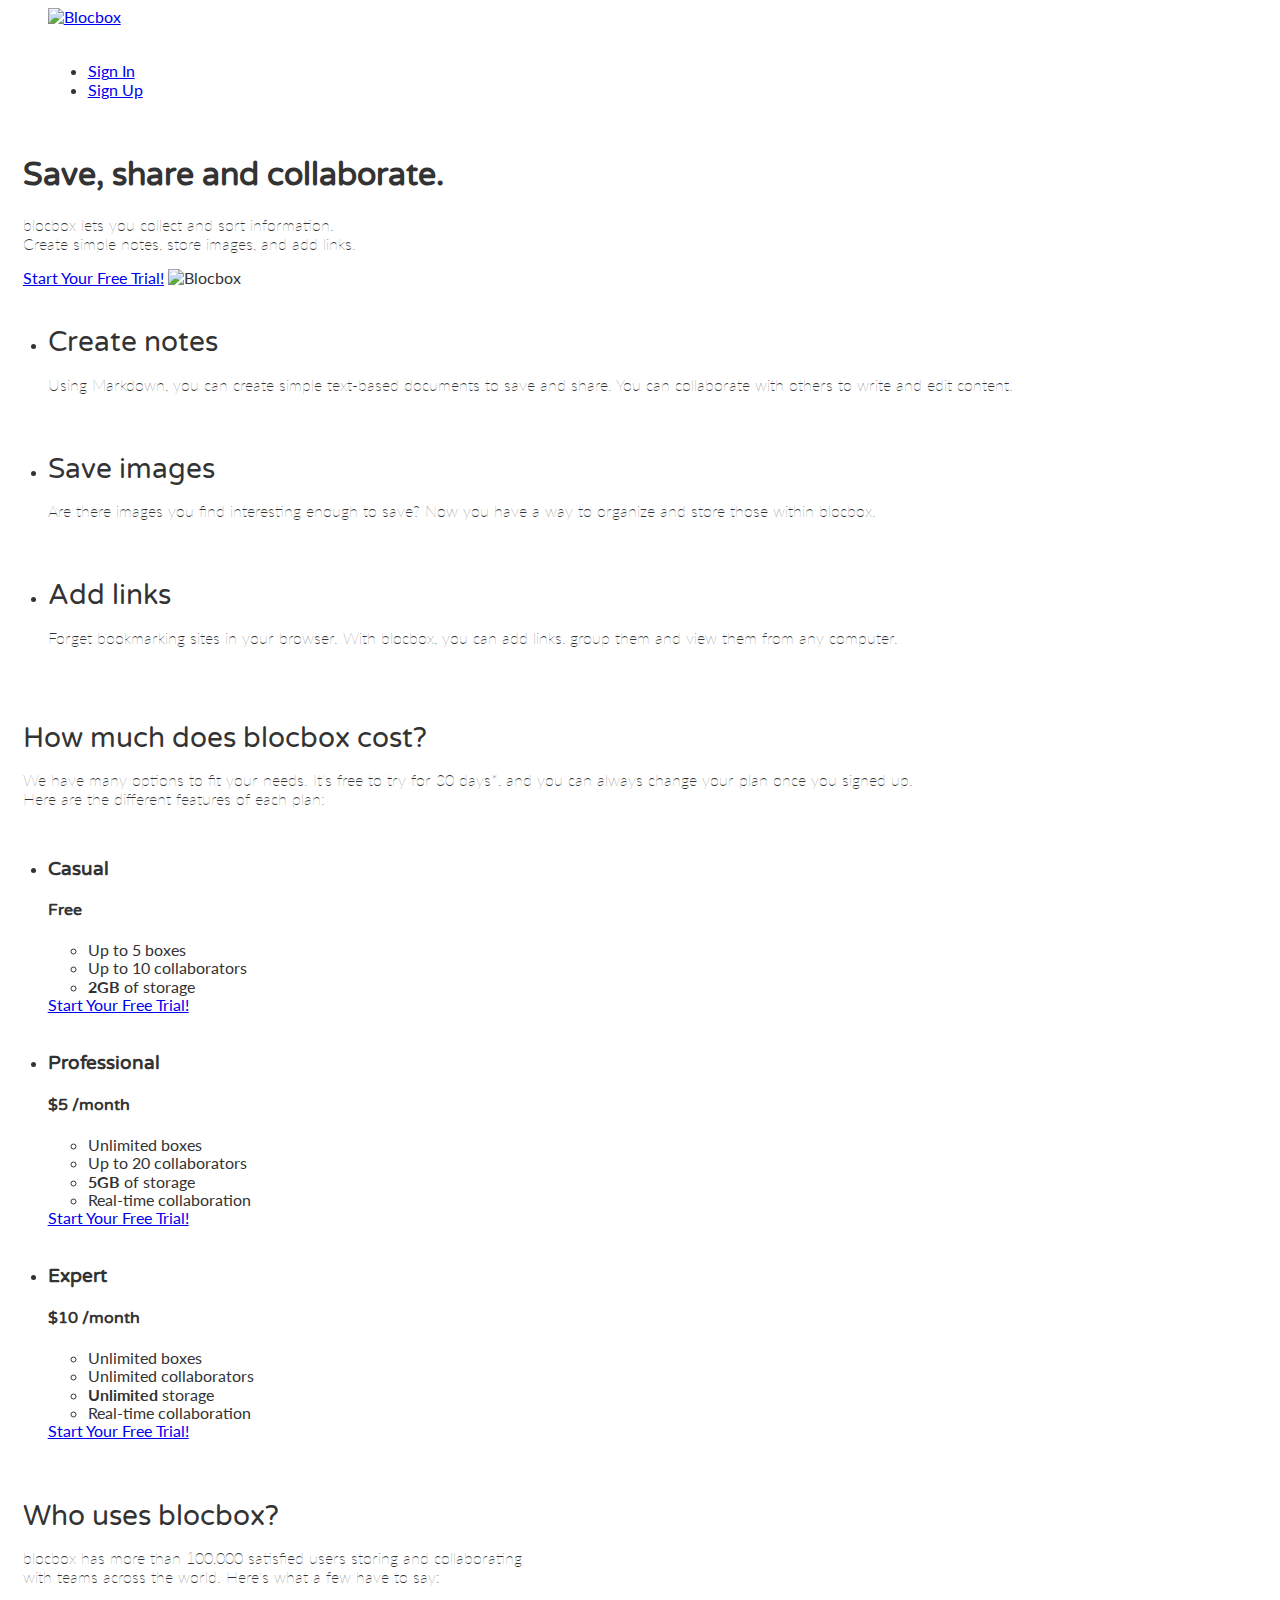
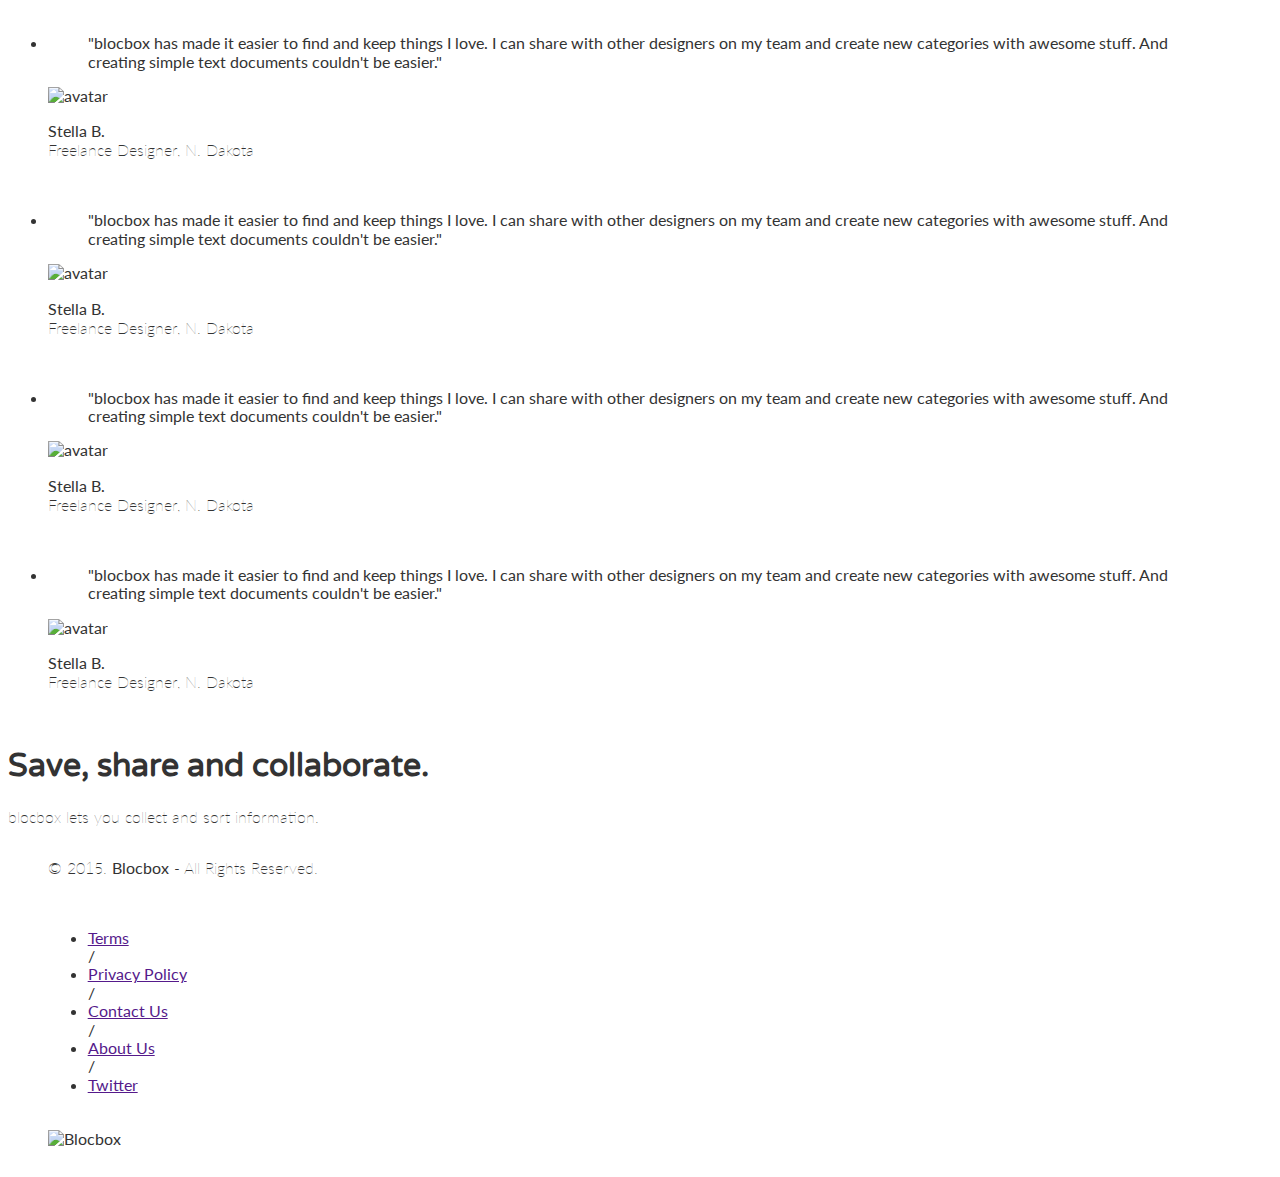
==== index.html @ a5c56849 "animated header" ====
<!DOCTYPE html>
 <html lang="en-us">
 <head>
   <meta http-equiv="X-UA-Compatible" content="IE=Edge">
   <meta name="viewport" content="width=device-width, initial-scale=1">
   <meta charset="UTF-8">
   <title>Save, share and collaborate | Blocbox</title>

  <!-- Google Fonts -->
  <link href='http://fonts.googleapis.com/css?family=Lato:300,400,700,300italic,400italic,700italic|Varela+Round' rel='stylesheet' type='text/css'>

 <!-- CSS -->
 <link rel="stylesheet" href="css/normalize.css">
 <link rel="stylesheet" href="css/style.css">
 <link rel="stylesheet" href="css/font-awesome.css">
 <link rel="stylesheet" href="css/animate.css">
 
 </head>
 <body>

  <!-- Hero -->
 <header>
   <nav class="container">
     <div class="one-half">
       <a href="index.html" class="site-logo"><img src="Logo_Blocbox.png" alt="Blocbox" /></a>
     </div>
     <div class="one-half">
       <ul>
         <li><a href="signin.html">Sign In</a></li>
         <li class="btn-outline"><a href="signup.html">Sign Up</a></li>
       </ul>
     </div>
   </nav>
   <div class="container hero">
     <h1 class= "animated" "fadeIn">Save, share and collaborate.</h1>
     <p>blocbox lets you collect and sort information.<br/>Create simple notes, store images, and add links.</p>
     <a href="signup.html" class="btn">Start Your Free Trial!</a>
     <img src="Dashboard_Blocbox.png" alt="Blocbox" />
   </div>
 </header>

 <main role="main">
   <!-- Benefits -->
   <section class="benefits">
     <ul class="container">
       <li class="one-third">
         <h2>Create notes</h2>
         <p>Using Markdown, you can create simple text-based documents to save and share. You can collaborate with others to write and edit content.</p>
       </li>
       <li class="one-third">
         <h2>Save images</h2>
         <p>Are there images you find interesting enough to save? Now you have a way to organize and store those within blocbox.</p>
       </li>
       <li class="one-third">
         <h2>Add links</h2>
         <p>Forget bookmarking sites in your browser. With blocbox, you can add links, group them and view them from any computer.</p>
       </li>
     </ul>
   </section>

 <!-- Pricing -->
 <section class="pricing">
   <div class="container">
     <h2>How much does blocbox cost?</h2>
     <p>We have many options to fit your needs. It's free to try for 30 days*, and you can always change your plan once you signed up. <br/>Here are the different features of each plan:</p>
   </div>
   <ul class="container">
     <li class="one-third">
       <div class="box">
         <h3>Casual</h3>
         <h4>Free</h4>
         <ul>
           <li>Up to 5 boxes</li>
           <li>Up to 10 collaborators</li>
           <li><strong>2GB</strong> of storage</li>
         </ul>
         <a href="signup.html" class="btn">Start Your Free Trial!</a>
       </div>
     </li>
         <li class="one-third">
      <div class="box middle">
        <h3>Professional</h3>
        <h4><span>$</span>5 <span class="month">/month</span></h4>
        <ul>
          <li>Unlimited boxes</li>
          <li>Up to 20 collaborators</li>
          <li><strong>5GB</strong> of storage</li>
          <li>Real-time collaboration</li>
        </ul>
        <a href="signup.html" class="btn">Start Your Free Trial!</a>
      </div>
    </li>
    <li class="one-third">
      <div class="box">
        <h3>Expert</h3>
        <h4><span>$</span>10 <span class="month">/month</span></h4>
        <ul>
          <li>Unlimited boxes</li>
          <li>Unlimited collaborators</li>
          <li><strong>Unlimited</strong> storage</li>
          <li>Real-time collaboration</li>
        </ul>
        <a href="signup.html" class="btn">Start Your Free Trial!</a>
      </div>
    </li>
   </ul>

 </section>

 <!-- Testimonials -->
 <section class="testimonials">
   <div class="container">
     <h2>Who uses blocbox?</h2>
     <p>blocbox has more than 100,000 satisfied users storing and collaborating<br/> with teams across the world. Here's what a few have to say:</p>
   </div>
   <ul class="container">
     <li class="one-fourth">
       <blockquote>"blocbox has made it easier to find and keep things I love. I can share with other designers on my team and create new categories with awesome stuff. And creating simple text documents couldn't be easier."
       </blockquote>
       <img src="https://s3.amazonaws.com/uifaces/faces/twitter/jsa/128.jpg" alt="avatar">
       <p class="name"><strong>Stella B.</strong><br/>Freelance Designer, N. Dakota</p>
     </li> 
       <li class="one-fourth">
    <blockquote>"blocbox has made it easier to find and keep things I love. I can share with other designers on my team and create new categories with awesome stuff. And creating simple text documents couldn't be easier."
    </blockquote>
    <img src="https://s3.amazonaws.com/uifaces/faces/twitter/jsa/128.jpg" alt="avatar">
    <p class="name"><strong>Stella B.</strong><br/>Freelance Designer, N. Dakota</p>
  </li>
  <li class="one-fourth">
    <blockquote>"blocbox has made it easier to find and keep things I love. I can share with other designers on my team and create new categories with awesome stuff. And creating simple text documents couldn't be easier."
    </blockquote>
    <img src="https://s3.amazonaws.com/uifaces/faces/twitter/jsa/128.jpg" alt="avatar">
    <p class="name"><strong>Stella B.</strong><br/>Freelance Designer, N. Dakota</p>
  </li>
  <li class="one-fourth">
    <blockquote>"blocbox has made it easier to find and keep things I love. I can share with other designers on my team and create new categories with awesome stuff. And creating simple text documents couldn't be easier."
    </blockquote>
    <img src="https://s3.amazonaws.com/uifaces/faces/twitter/jsa/128.jpg" alt="avatar">
    <p class="name"><strong>Stella B.</strong><br/>Freelance Designer, N. Dakota</p>
  </li>  
  </ul>
 </section>
 </main>

 <!-- Addition -->
 <section>
 <h1>Save, share and collaborate.</h1>
     <p>blocbox lets you collect and sort information.<br/>
 </section>

 <!-- Footer -->
 <footer>
   <div class="container footer-nav-block">
       <div class="left-footer-block one-third">
         <p class="copyright-block">&copy; 2015. <strong>Blocbox</strong> - All Rights Reserved.</p>
       </div>
       <nav class="link-block middle-footer-block one-third">
         <ul>
           <li><a href="">Terms</a></li> /
           <li><a href="">Privacy Policy</a></li> /
           <li><a href="">Contact Us</a></li> /
           <li><a href="">About Us</a></li> /
           <li><a href="">Twitter</a></li>
         </ul>
       </nav>
       <div class="right-footer-block one-third">
         <img class="logo" src="images/site-logo.png" alt="Blocbox" />
       </div>
   </div>
 </footer>
 
 </body>
 </html>
---- css/style.css ----
html, body{
   overflow-x: hidden;
 }
 body {
   font-family: "Lato", Helvetica, Arial, sans-serif;
   color:#333333;
 }
 h1, h2, h3, h4, h5, h6 {
   font-family: "Varela Round", Helvetica, Arial, sans-serif;
 }
 h2 {
   font-size:28px;
   font-weight: normal;
   margin-bottom: 5px;
 }
 p {
   font-size:16px;
   line-height: 19px;
   font-weight: 100;
 }
  /* GRID */
 .container {
   margin-right: auto;
   margin-left: auto;
   padding-left: 15px;
   padding-right: 15px;
   position: relative;
 }
 .container:before,
 .container:after {
   content: " ";
   display: table;
 }
 .container:after {
   clear: both;
 }
 .one-half, .one-third, .one-fourth {
   width:96%;
   float:left;
   position:relative;
   min-height: 1px;
   margin:0 2% 20px;
 }
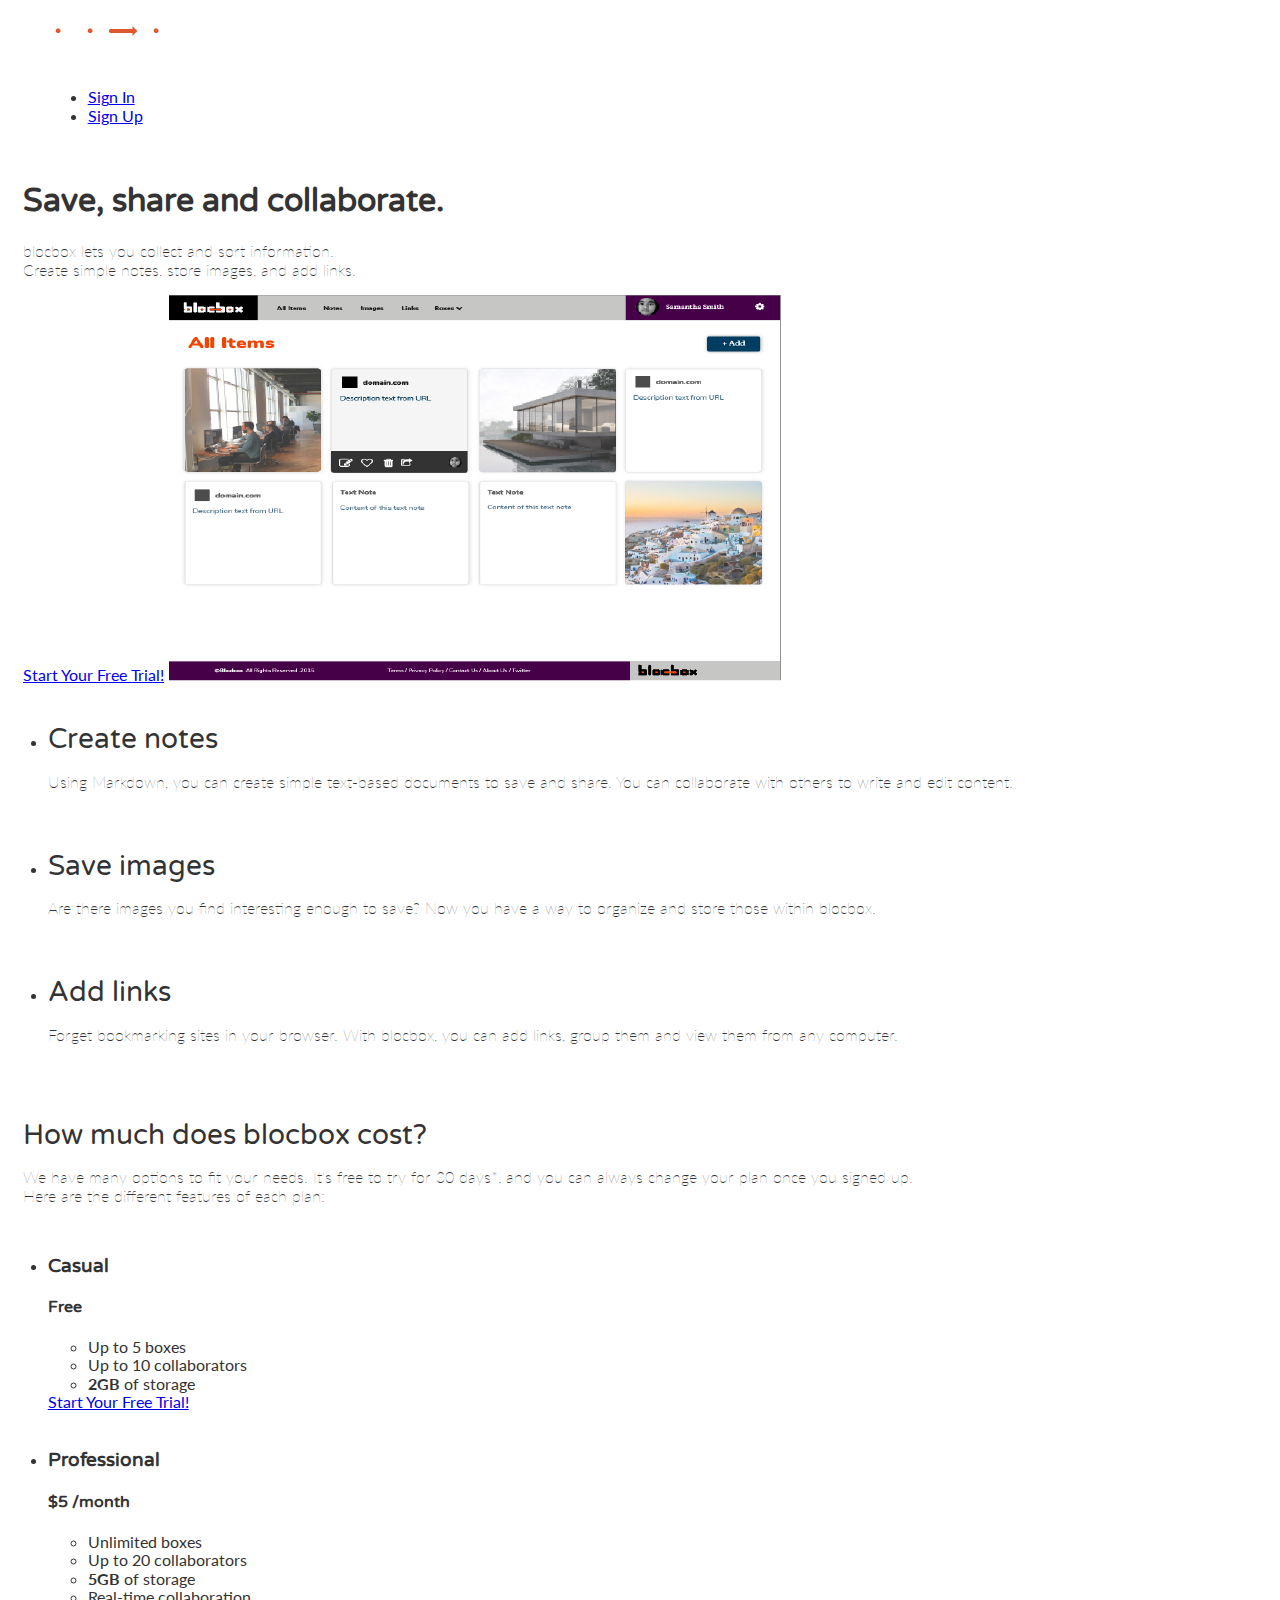
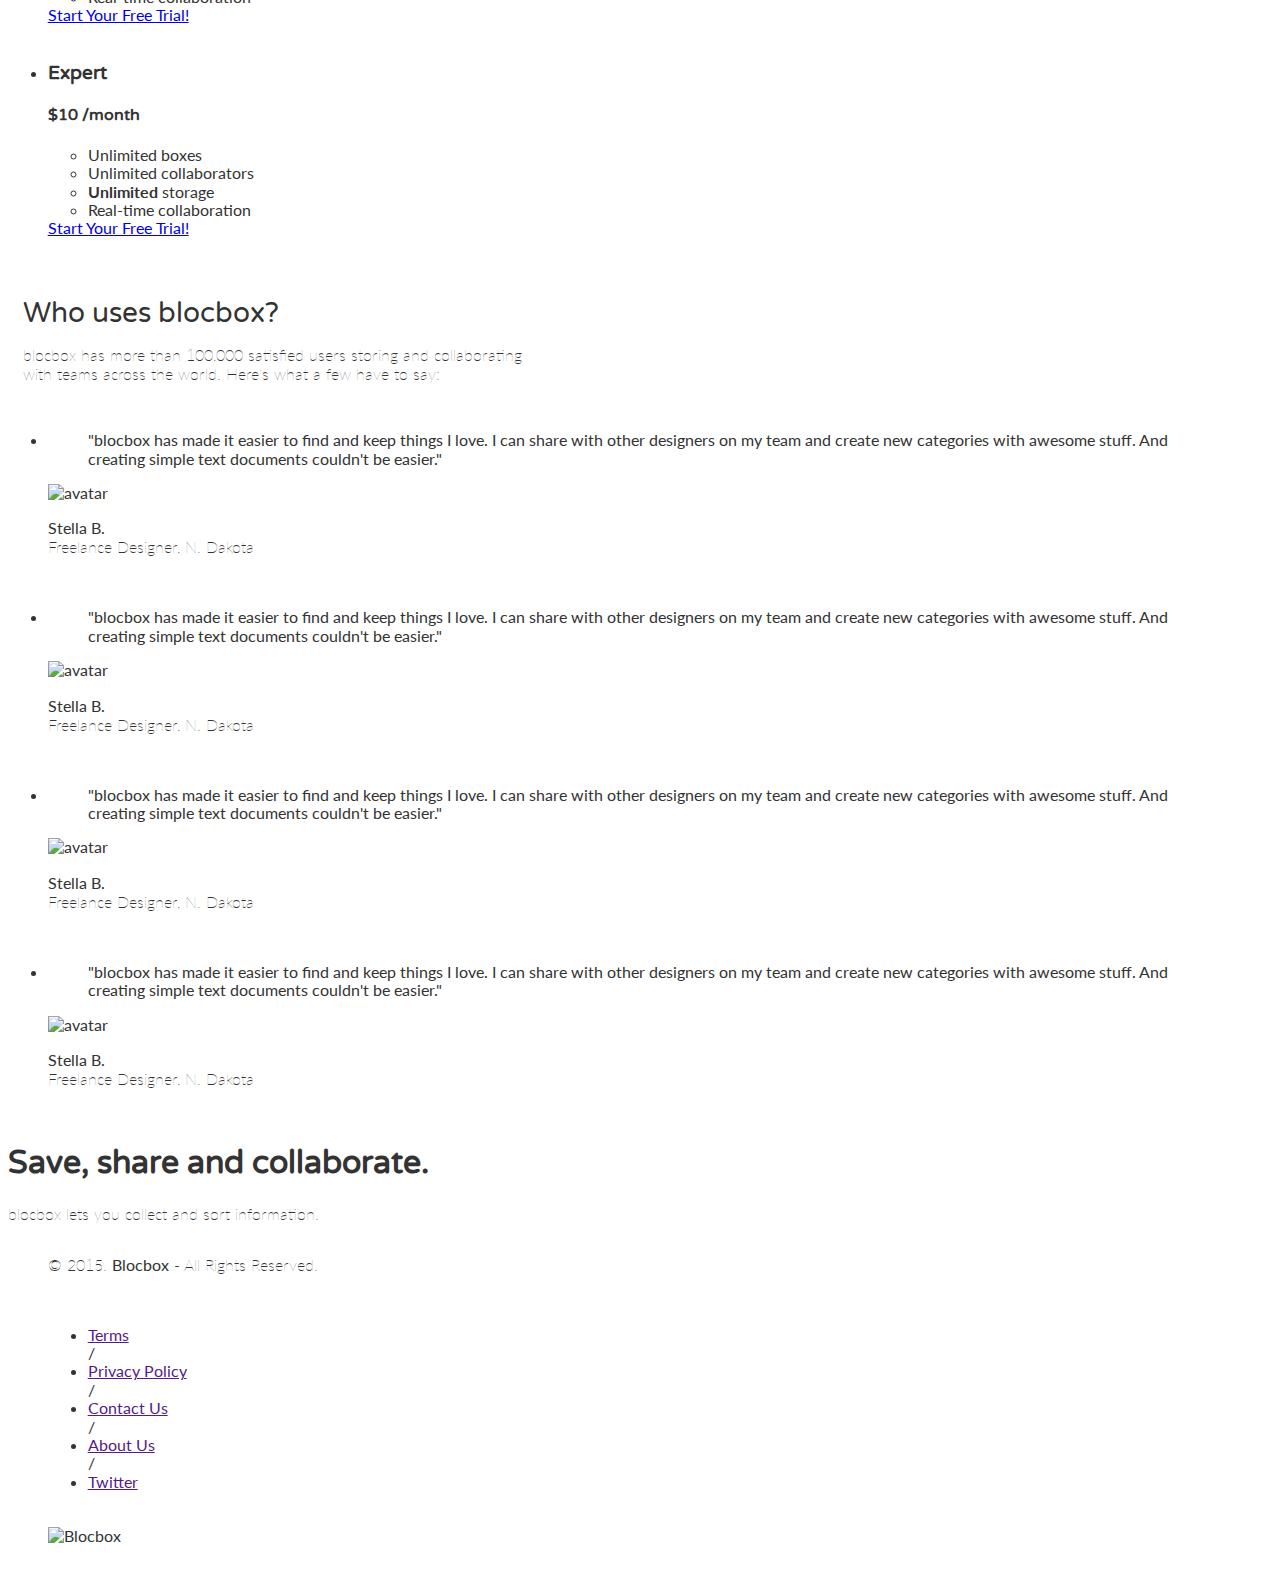
==== commit 639b2b9c: "Corrected Image Directory" ====
--- a/index.html
+++ b/index.html
@@ -22,7 +22,7 @@
  <header>
    <nav class="container">
      <div class="one-half">
-       <a href="index.html" class="site-logo"><img src="Logo_Blocbox.png" alt="Blocbox" /></a>
+       <a href="index.html" class="site-logo"><img src="images/Logo_Blocbox.png" alt="Blocbox" /></a>
      </div>
      <div class="one-half">
        <ul>
@@ -32,10 +32,10 @@
      </div>
    </nav>
    <div class="container hero">
-     <h1 class= "animated" "fadeIn">Save, share and collaborate.</h1>
+     <h1 class="animate fadeIn"> Save, share and collaborate. </h1>
      <p>blocbox lets you collect and sort information.<br/>Create simple notes, store images, and add links.</p>
      <a href="signup.html" class="btn">Start Your Free Trial!</a>
-     <img src="Dashboard_Blocbox.png" alt="Blocbox" />
+     <img src="images/Dashboard_Blocbox.png" alt="Blocbox" />
    </div>
  </header>
 
--- a/css/style.css
+++ b/css/style.css
@@ -5,7 +5,12 @@
    font-family: "Lato", Helvetica, Arial, sans-serif;
    color:#333333;
  }
- h1, h2, h3, h4, h5, h6 {
+ h1{
+   font-family: "Varela Round", Helvetica, Arial, sans-serif;
+   animation-name: "fadeInUpBig";
+   animation-duration: 4s;
+ } 
+ h2, h3, h4, h5, h6 {
    font-family: "Varela Round", Helvetica, Arial, sans-serif;
  }
  h2 {
@@ -40,4 +45,21 @@
    position:relative;
    min-height: 1px;
    margin:0 2% 20px;
- }+ }
+ .animate {
+  from {
+    opacity: 0;
+  }
+
+  to {
+    opacity: 1;
+  }
+}
+
+.fadeIn {
+  -webkit-animation-name: fadeIn;
+  animation-name: fadeIn;
+}
+
+     }
+     </style>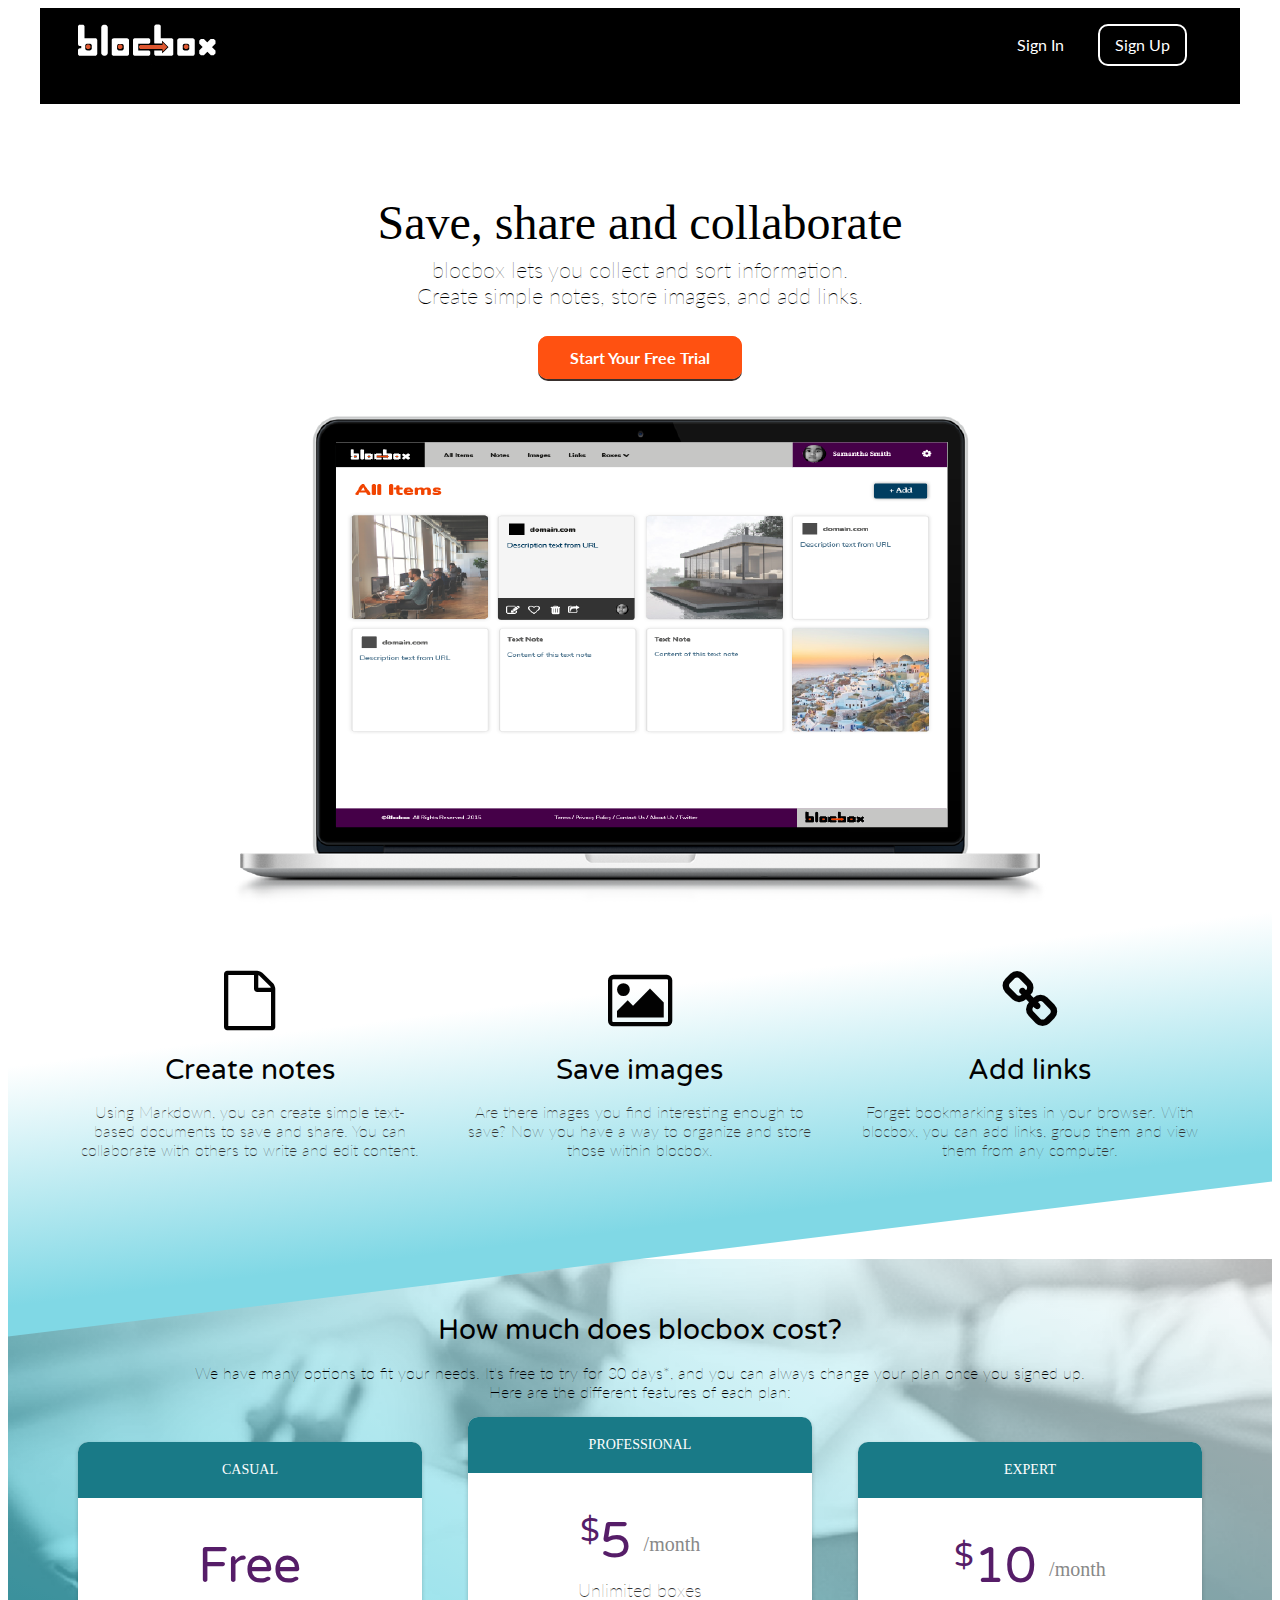
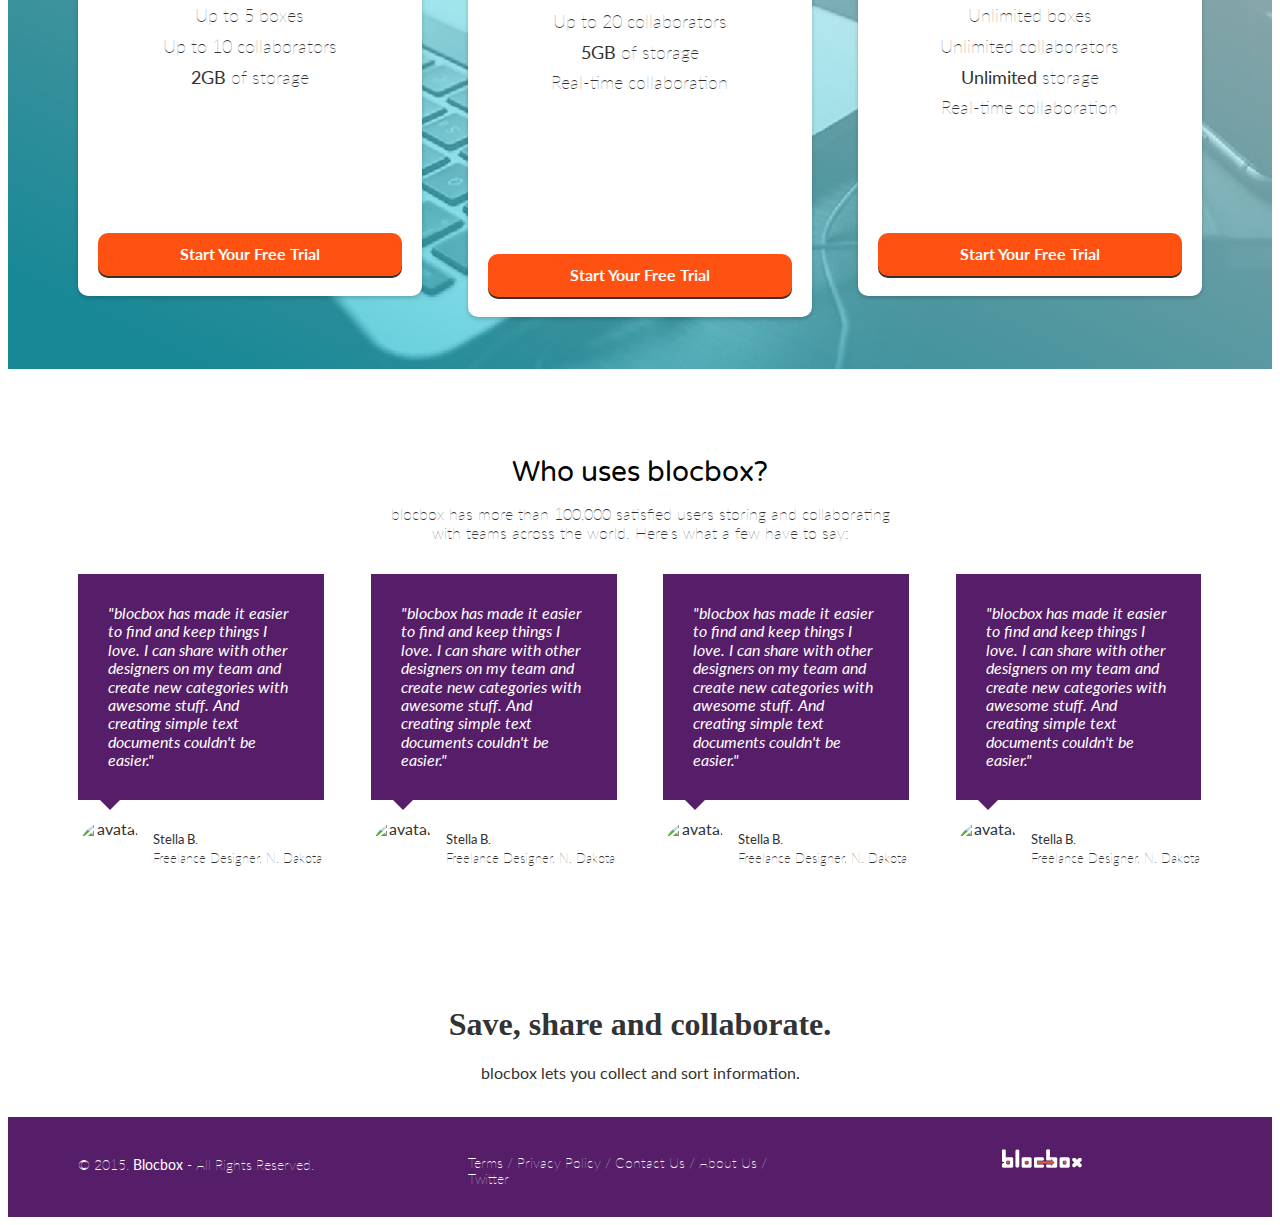
==== commit 900f47f4: "CSS Changes" ====
--- a/index.html
+++ b/index.html
@@ -32,35 +32,45 @@
      </div>
    </nav>
    <div class="container hero">
-     <h1 class="animate fadeIn"> Save, share and collaborate. </h1>
+     <h1 class="animate fadeIn"> Save, share and collaborate </h1>
      <p>blocbox lets you collect and sort information.<br/>Create simple notes, store images, and add links.</p>
-     <a href="signup.html" class="btn">Start Your Free Trial!</a>
+     <a href="signup.html" class="btn">Start Your Free Trial</a>
      <img src="images/Dashboard_Blocbox.png" alt="Blocbox" />
    </div>
  </header>
 
  <main role="main">
+
    <!-- Benefits -->
    <section class="benefits">
+
+   <div class="header" id="header">
+    <div class="skew">
+
      <ul class="container">
        <li class="one-third">
+       <i class="fa fa-file-o"></i>
          <h2>Create notes</h2>
          <p>Using Markdown, you can create simple text-based documents to save and share. You can collaborate with others to write and edit content.</p>
        </li>
        <li class="one-third">
+       <i class="fa fa-picture-o"></i>
          <h2>Save images</h2>
          <p>Are there images you find interesting enough to save? Now you have a way to organize and store those within blocbox.</p>
        </li>
        <li class="one-third">
+       <i class="fa fa-link"></i>
          <h2>Add links</h2>
          <p>Forget bookmarking sites in your browser. With blocbox, you can add links, group them and view them from any computer.</p>
        </li>
      </ul>
    </section>
 
+
  <!-- Pricing -->
  <section class="pricing">
    <div class="container">
+
      <h2>How much does blocbox cost?</h2>
      <p>We have many options to fit your needs. It's free to try for 30 days*, and you can always change your plan once you signed up. <br/>Here are the different features of each plan:</p>
    </div>
@@ -74,7 +84,7 @@
            <li>Up to 10 collaborators</li>
            <li><strong>2GB</strong> of storage</li>
          </ul>
-         <a href="signup.html" class="btn">Start Your Free Trial!</a>
+         <a href="signup.html" class="btn">Start Your Free Trial</a>
        </div>
      </li>
          <li class="one-third">
@@ -87,7 +97,7 @@
           <li><strong>5GB</strong> of storage</li>
           <li>Real-time collaboration</li>
         </ul>
-        <a href="signup.html" class="btn">Start Your Free Trial!</a>
+        <a href="signup.html" class="btn">Start Your Free Trial</a>
       </div>
     </li>
     <li class="one-third">
@@ -100,7 +110,7 @@
           <li><strong>Unlimited</strong> storage</li>
           <li>Real-time collaboration</li>
         </ul>
-        <a href="signup.html" class="btn">Start Your Free Trial!</a>
+        <a href="signup.html" class="btn">Start Your Free Trial</a>
       </div>
     </li>
    </ul>
@@ -143,10 +153,11 @@
  </main>
 
  <!-- Addition -->
- <section>
- <h1>Save, share and collaborate.</h1>
-     <p>blocbox lets you collect and sort information.<br/>
- </section>
+ <addition>
+ <h1><center>Save, share and collaborate.</center></h1>
+     <p><center>blocbox lets you collect and sort information.</center><br/>
+     </p>
+ </addition>
 
  <!-- Footer -->
  <footer>
@@ -164,7 +175,7 @@
          </ul>
        </nav>
        <div class="right-footer-block one-third">
-         <img class="logo" src="images/site-logo.png" alt="Blocbox" />
+         <img class="logo" src="images/Logo_Blocbox.png" alt="Blocbox" />
        </div>
    </div>
  </footer>
--- a/css/style.css
+++ b/css/style.css
@@ -6,7 +6,7 @@
    color:#333333;
  }
  h1{
-   font-family: "Varela Round", Helvetica, Arial, sans-serif;
+   font-family: "Nunito";
    animation-name: "fadeInUpBig";
    animation-duration: 4s;
  } 
@@ -18,12 +18,15 @@
    font-weight: normal;
    margin-bottom: 5px;
  }
+
  p {
    font-size:16px;
    line-height: 19px;
    font-weight: 100;
  }
   /* GRID */
+
+
  .container {
    margin-right: auto;
    margin-left: auto;
@@ -46,6 +49,127 @@
    min-height: 1px;
    margin:0 2% 20px;
  }
+
+@media (min-width: 768px) {
+   .container {
+     width: 750px;
+   }
+ }
+ @media (min-width: 992px) {
+   .container {
+     width: 970px;
+   }
+   .one-half {
+     width:46%;
+   }
+   .one-third {
+     width:29.33333%;
+   }
+   .one-fourth {
+     width:21%;
+   }
+ }
+ @media (min-width: 1200px) {
+   .container {
+     width: 1170px;
+   }
+ }
+
+  /* HEADER */
+ header {
+   color:#000000;
+   background: #ffffff;
+ }
+
+ .header {
+  z-index: 1;
+  position: relative;
+}
+
+.header .skew:before {
+  content: '';
+  position: absolute;
+  left: 0;
+  bottom: 0;
+  overflow: visible;
+  width: 100%;
+  height: 300px;
+  background: linear-gradient(180deg, #ffffff 10%, #80d8e5 90%);;
+  z-index: -1;
+  -webkit-transform: skewY(-7deg);
+  -moz-transform: skewY(-7deg);
+  -ms-transform: skewY(-7deg);
+  -o-transform: skewY(-7deg);
+  transform: skewY(-7deg);
+  -webkit-backface-visibility: hidden;
+  backface-visibility: initial;
+}
+
+.header .skew .header-inner {
+  padding: 20px;
+  margin-left: auto;
+  margin-right: auto;
+}
+
+ header nav {
+   padding:1em 0;
+   background: #000000;
+ }
+ header nav ul {
+   display: block;
+   text-align: center;
+   float:right;
+   margin:0 auto;
+   padding:0;
+ }
+ header nav ul > li {
+   list-style-type: none;
+   display: block;
+   margin:15px 15px;
+ }
+ header nav ul > li.btn-outline {
+   padding:10px 15px;
+   border:2px solid #ffffff;
+   border-radius: 10px;
+ }
+ header nav ul > li.btn-outline:hover {
+   background:#ffffff;
+ }
+ header nav ul > li > a {
+   color:#ffffff;
+   text-decoration: none;
+ }
+ header nav ul > li.btn-outline:hover > a {
+   color:#000000;
+ }
+
+ header .site-logo {
+  text-align: center;
+  margin:0 auto;
+  display:block;
+}
+header .hero {
+  text-align: center;
+  display: block;
+  position: relative;
+}
+header .hero h1 {
+  font-size: 48px;
+  line-height: 48px;
+  font-weight: normal;
+  margin: 95px 0 0;
+}
+header .hero p {
+  font-size: 22px;
+  line-height: 26px;
+  font-weight: 100;
+  margin: 10px 0 40px;
+}
+header .hero img {
+  display: block;
+  margin: 3em auto 0;
+}
+
  .animate {
   from {
     opacity: 0;
@@ -61,5 +185,570 @@
   animation-name: fadeIn;
 }
 
+/* BUTTONS */
+.btn {
+  border-radius: 10px;
+  color: #FFFFFF;
+  font-weight: 700;
+  text-decoration: none;
+  padding: 10px 30px;
+  background: #ff5111;
+  border: 2px solid #ff5111;
+  box-shadow: 0px 2px 0px 0px #382F2D;
+}
+
+/* BENEFITS */
+.benefits {
+  text-align: center;
+  display: block;
+  position: relative;
+  background: #ffffff;
+}
+.benefits ul {
+  margin: 0 auto;
+  padding: 4em 0;
+}
+.benefits ul li {
+  list-style-type: none;
+  display: inline-block;
+}
+.benefits i {
+  color: #020202;
+  font-size: 60px;
+  margin: 0;
+  vertical-align: middle;
+}
+.benefits h2 {
+  color: #020202;
+}
+
+/* PRICING */
+
+.pricing {
+  background: #00bcd4 url("../images/Background.png") center no-repeat;
+  background: url("../images/Background.png") center no-repeat, linear-gradient(206deg, #ffffff 0%, #00bcd4 94%);
+  background-size: auto;
+  text-align: center;
+  padding: 2em 0;
+}
+
+.pricing h2, .pricing p {
+  color: #000000;
+}
+.pricing ul {
+  margin: 0 auto;
+  padding: 0em 0;
+}
+.pricing ul li {
+  list-style-type: none;
+}
+.box {
+   border-radius: 10px;
+  padding: 0 15px 15px;
+  background: #FFFFFF;
+  box-shadow: 0px 2px 4px 0px rgba(0,0,0,0.20);
+  min-height: 439px;
+  position: relative;
+  margin-top: 25px;
+}
+.box.middle {
+  min-height: 485px;
+  margin-top: 0px;
+}
+.box h3 {
+   border-top-right-radius: 10px;
+   border-top-left-radius: 10px;
+  font-family: "Crete Round";
+  font-weight: 300;
+  font-size: 14px;
+  color: #ffffff;
+  text-transform: uppercase;
+  background: #197a87;
+  box-shadow: 0px 1px 2px 0px rgba(0,0,0,0,40);
+  left: 0;
+  right: 0;
+  top: 0;
+  text-align: center;
+  margin: 0 -15px 40px;
+  padding: 20px 0;
+}
+.box h4 {
+  font-size: 50px;
+  font-weight: normal;
+  margin: 20px 0 10px;
+  color: #561d68;
+}
+.box h4 span {
+  font-size: 32px;
+  vertical-align: top;
+}
+.box h4 span.month {
+  font-family: "Nunito";
+  font-weight: 100;
+  color: #888888;
+  font-size: 20px;
+  vertical-align: middle;
+}
+.box ul li {
+  font-size: 18px;
+  margin-bottom: 10px;
+  font-weight: 100;
+}
+.box .btn {
+  position: absolute;
+  bottom: 20px;
+  left: 20px;
+  right: 20px; 
+}
+.small {
+  font-size: 12px;
+  color: #FEFEFE;
+  line-height: 15px;
+  font-style: italic;
+}
+
+/* TESTIMONIALS */
+.testimonials {
+  padding: 4em 0;
+  text-align: center;
+}
+.testimonials h2 {
+  color: #000000;
+}
+.testimonials ul li {
+  list-style-type: none;
+}
+.testimonials blockquote {
+  color: #FFFFFF;
+  text-align: left;
+  font-style: italic;
+  background: #561d68;
+  position: relative;
+  padding: 30px;
+  width: auto;
+  margin: 0;
+}
+.testimonials blockquote:after {
+  top: 100%;
+  left: 13%;
+  border: solid transparent;
+  content: " ";
+  height: 0;
+  width: 0;
+  position: absolute;
+  pointer-events: none;
+  border-top-color: #561d68;
+  border-width: 10px;
+  margin-left: -10px;
+}
+.testimonials img {
+  height: 65px;
+  width: 65px;
+  border-radius: 50%;
+  float: left;
+  display: inline-block;
+  margin: 20px 10px 0 0;
+}
+.testimonials p.name {
+  float: left;
+  display: inline-block;
+  text-align: left;
+  font-size: 13px;
+  margin-top: 30px;
+}
+
+/* FOOTER */
+footer {
+  background-color: #561d68;
+  color: #FFFFFF;
+  height: 150px;
+  position: relative;
+  overflow: hidden;
+  z-index: 0;
+}
+footer p, footer nav ul {
+  font-size: 14px;
+  font-weight: 100;
+  text-align: center;
+  margin: 10px auto 0;
+  padding:0;
+}
+footer nav ul li {
+  list-style-type: none;
+  display: inline;
+}
+footer nav ul li a {
+  color: #FFFFFF;
+  text-decoration: none;
+}
+footer .logo {
+  padding: 2em 0;
+  margin: 0 auto;
+  display: block;
+  width:60px;
+}
+footer .one-third {
+  width:96%;
+  min-height: 1px;
+  margin: 0 2% 0px;
+}
+
+@media (min-width: 768px) {
+
+  footer .one-third {
+    width:96%;
+    min-height: 1px;
+    margin: 0 2% 0px;
+  }
+}
+
+@media (min-width: 992px){
+   footer {
+     background-color: #561d68;
+     background-image: linear-gradient(to left,
+        #561d68 0%, #561d68 33.33337%, #561d68 33.33337%, #561d68 100%);
+     height: 100px;
+  }
+  footer .one-third {
+    width:29.33333%;
+    float: left;
+    position: relative;
+    min-height: 1px;
+    margin: 0 2% 20px;
+  }
+  footer p, footer nav ul{
+     padding: 2em 0;
+     text-align: left;
+   }
+   footer .right-footer-block {
+     background-color: #561d68;
+   }
+   footer .logo{
+     padding: 2em 0 2em 1.5em;
+     width:80px;
+   }
+}
+   
+@media (min-width: 768px) {
+    .container {
+      width: 750px;
+    }
+    .one-half {
+      width: 46%;
+    }
+    .one-third {
+      width: 29.33333%;
+    }
+    .one-fourth {
+        width: 21%;
      }
-     </style>+     .testimonials .one-fourth {
+      width:46%;
+     }
+     .testimonials .alternate {
+      margin-top:0px;
+     }
+    header .site-logo {
+      display:inline-block;
+    }
+    header nav ul {
+      display: inline;
+      text-align: right;
+      float: right;
+      margin: 0;
+    }
+    header nav ul > li {
+      list-style-type: none;
+      display: inline-block;
+      margin: 0 15px;
+    }
+  }
+  @media (min-width: 992px) {
+    .container {
+      width: 970px;
+    }
+    .testimonials .one-fourth {
+      width:21%;
+    }
+    .testimonials ul li.alternate {
+      margin-top:20px;
+    }
+   }
+   @media (min-width: 1200px) {
+    .container {
+      width: 1170px;
+    }
+  }
+  @media (min-width: 1920px) {
+    .container {
+      width: 1800px;
+    }
+  }
+   
+/* DASHBOARD */
+ .dashboard {
+   background: #F7F7F7;
+ }
+ .left-nav {
+   height: 100%;
+   width: 280px;
+   position: absolute;
+   -webkit-transition: all 0.3s ease-in-out;
+   -moz-transition: all 0.3s ease-in-out;
+   -o-transition: all 0.3s ease-in-out;
+   transition: all 0.3s ease-in-out;
+   transform: translate(-280px,0);
+     -webkit-transform: translate(-280px,0); /** Chrome & Safari **/
+     -o-transform: translate(-280px,0); /** Opera **/
+     -moz-transform: translate(-280px,0); /** Firefox **/
+ }
+  .left-nav.open {
+   display:block;
+   width:280px;
+   -webkit-transition: all 0.3s ease-in-out;
+   -moz-transition: all 0.3s ease-in-out;
+   -o-transition: all 0.3s ease-in-out;
+   transition: all 0.3s ease-in-out;
+   transform: translate(0,0);
+     -webkit-transform: translate(0,0); /** Chrome & Safari **/
+     -o-transform: translate(0,0); /** Opera **/
+     -moz-transform: translate(0,0); /** Firefox **/
+     z-index: 100;
+ }
+ .hamburger {
+   position:absolute;
+   z-index: 1000;
+   background:#34495E;
+   color:#FFF;
+   text-decoration: none;
+   font-size: 22px;
+   padding: 10px 15px;
+   border-radius: 4px;
+   left: 5px;
+   top: 15px;
+ }
+ @media (min-width:992px) {
+   .left-nav {
+     height: 100vh;
+     width:14.66666667%;
+     color:#FFFFFF;
+     background: #34495E;
+     background-image: linear-gradient(206deg, #5F81A3 0%, #34495E 94%);
+     float:left;
+     position: fixed;
+     display:block;
+     transform: translate(0,0);
+     -webkit-transform: translate(0,0); /** Chrome & Safari **/
+     -o-transform: translate(0,0); /** Opera **/
+     -moz-transform: translate(0,0); /** Firefox **/
+   }
+   .left-nav.open {
+     width:14.66666667%;
+     transform: translate(0,0);
+     -webkit-transform: translate(0,0); /** Chrome & Safari **/
+     -o-transform: translate(0,0); /** Opera **/
+     -moz-transform: translate(0,0); /** Firefox **/
+   }
+   .hamburger {
+     display:none;
+   }
+ }
+ .left-nav .site-logo {
+   padding:20px 0;
+   background:#34495E;
+   display:block;
+   text-align: center;
+ }
+ .left-nav .items {
+   padding:0 6%;
+ }
+ .left-nav .items p {
+   font-weight: 600;
+   text-transform: uppercase;
+   font-size: 12px;
+   color: #E2E2E2;
+   line-height: 15px;
+ }
+ .left-nav .items ul {
+   margin:0 0 40px;
+   padding:0;
+ }
+ .left-nav .items ul li {
+   list-style-type: none;
+   margin-bottom: 15px;
+ }
+ .left-nav .items ul li.active a {
+  color:#000;
+ }
+ .left-nav .items ul li a {
+   color:#FFFFFF;
+   text-decoration: none;
+   font-weight: 100;
+ }
+ .left-nav .items ul li a i {
+   width:16px;
+   text-align: center;
+   margin-right:8px;
+ }
+
+  /* LEFT NAVBAR SETTINGS */
+ .left-nav .settings {
+   position:absolute;
+   background:#22303E;
+   width:100%;
+   bottom:0;
+   left:0;
+   right:0;
+   padding:10px 0;
+ }
+ .left-nav .settings img {
+   height:35px;
+   width:35px;
+   border-radius: 50%;
+   margin-left:10px;
+   display: inline-block;
+ }
+ .left-nav .settings p {
+   display: inline-block;
+   vertical-align: top;
+   padding-top: 8px;
+   font-weight: 400;
+   margin:0 0 0 10px;
+ }
+ .left-nav .settings a {
+   color:#FFFFFF;
+   text-decoration: none;
+   text-align: right;
+   float: right;
+   margin-right:10px;
+   margin-top:8px;
+ }
+
+ /* CONTENT */
+ .content {
+  padding: 6em 1% 1.5em;
+  float: right;
+  width: 98%;
+  position: relative;
+ }
+ .content .header {
+  margin: 0 1% 20px;
+ }
+ .content .header h1 {
+  font-family: "Palanquin", Helvetica, Arial, sans-serif;
+  font-weight: 100;
+  margin: 0 0 30px;
+  font-size: 36px;
+  color: #561d68;
+  line-height: 44px;
+  float: left;
+  display: inline-block;
+ }
+ .content .header > a {
+  float: right;
+ }
+ .content-item {
+  width: 96%;
+  margin: 0 2% 25px;
+  float: left;
+  display: block;
+ }
+ .item-box {
+  display: block;
+  height: 230px;
+  background: #FFFFFF;
+  box-shadow: 0px 1px 3px 0px rgba(0,0,0,0,.40);
+  position: relative;
+  overflow: hidden;
+  padding: 20px;
+ }
+ @media (min-width: 460px) {
+  .content {
+    padding: 1.5em 1%;
+    float: right;
+    width: 90%;
+    position: relative;
+  }
+  .content-item {
+    width: 46%;
+    margin: 0 2% 25px;
+    float: left;
+    display: block;
+  }
+  @media (min-width: 768px) {
+    .content {
+      padding: 1.5em 5%;
+      float: right;
+      width: 90%;
+      position: relative;
+    }
+    .content > .container {
+      width: 700px;
+    }
+    .content-item {
+      width: 31.33333%;
+      margin: 0 1% 25px;
+    }
+  }
+    @media (min-width: 992px) {
+      .content {
+        padding: 1.5em 1%;
+        float: right;
+        width: 83.33333333%;
+        position: relative;
+      }
+      .content > .container {
+        width: auto;
+      }
+      .content-item {
+        width: 23%;
+        margin: 0 1 25px;
+      }
+      .item-box > img {
+        position: absolute;
+        height: 100%;
+        width: auto;
+        top: 0;
+        left: 0;
+        right: 0;
+      }
+      .item-box h2 {
+        font-family: "Palanquin", Helvetica, Arial, sans-serif;
+        font-weight: 700;
+        font-size: 15px;
+        line-height: 17px;
+        margin: 0;
+      }
+      .item-box h2 a {
+        color: ##561d68;
+        text-decoration: none;
+      }
+      .itme-box h2 img {
+        width: 16px;
+        height: 16px;
+        position: relative;
+        top: 2px;
+        margin-right: 5px;
+      }
+      .item-box p {
+        font-size: 14px;
+        color: #333333;
+        line-height: 18px;
+        margin: 5px 0 0;
+      }
+    }
+
+
+ }
+
+.settings-btn {
+  margin-top:0px!important;
+}
+
+.dropit-inverse .dropit-submenu li a {
+  text-align: left;
+  font-size:12px;
+  float:none;
+}
+
+
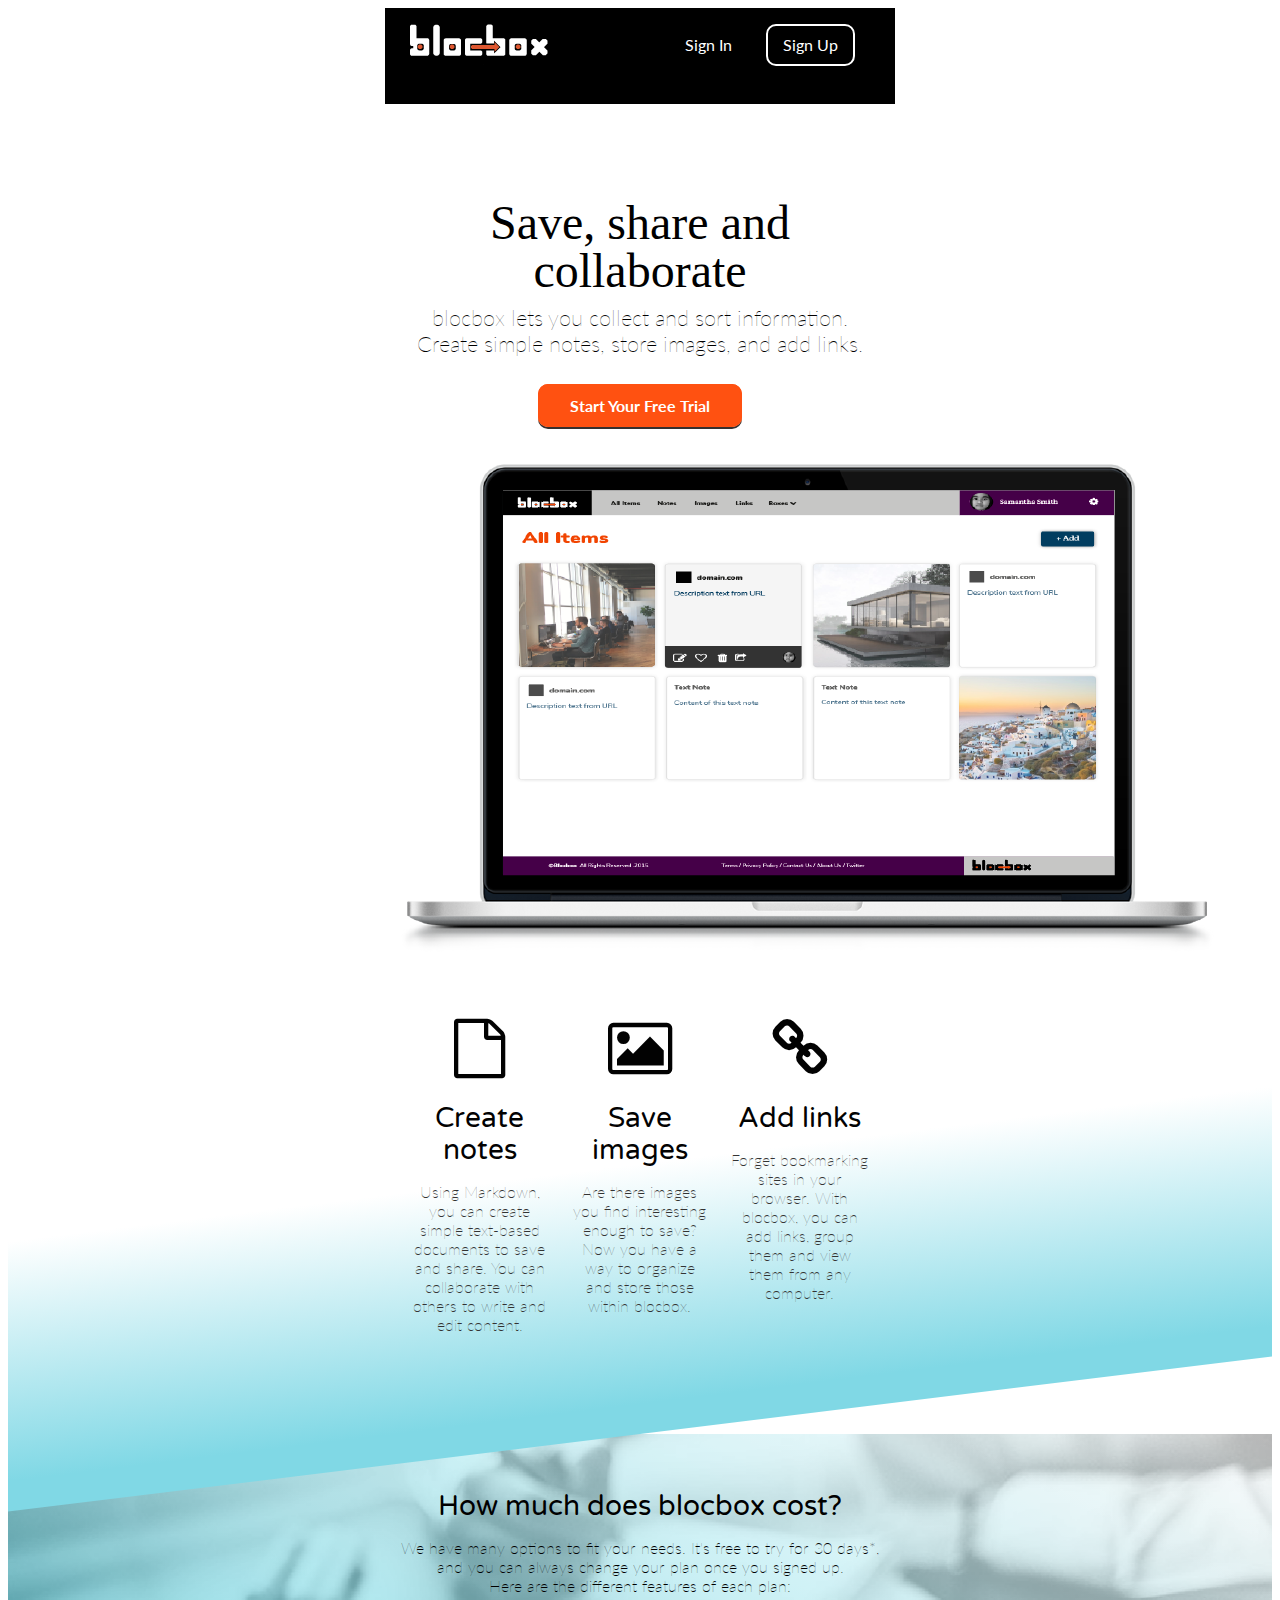
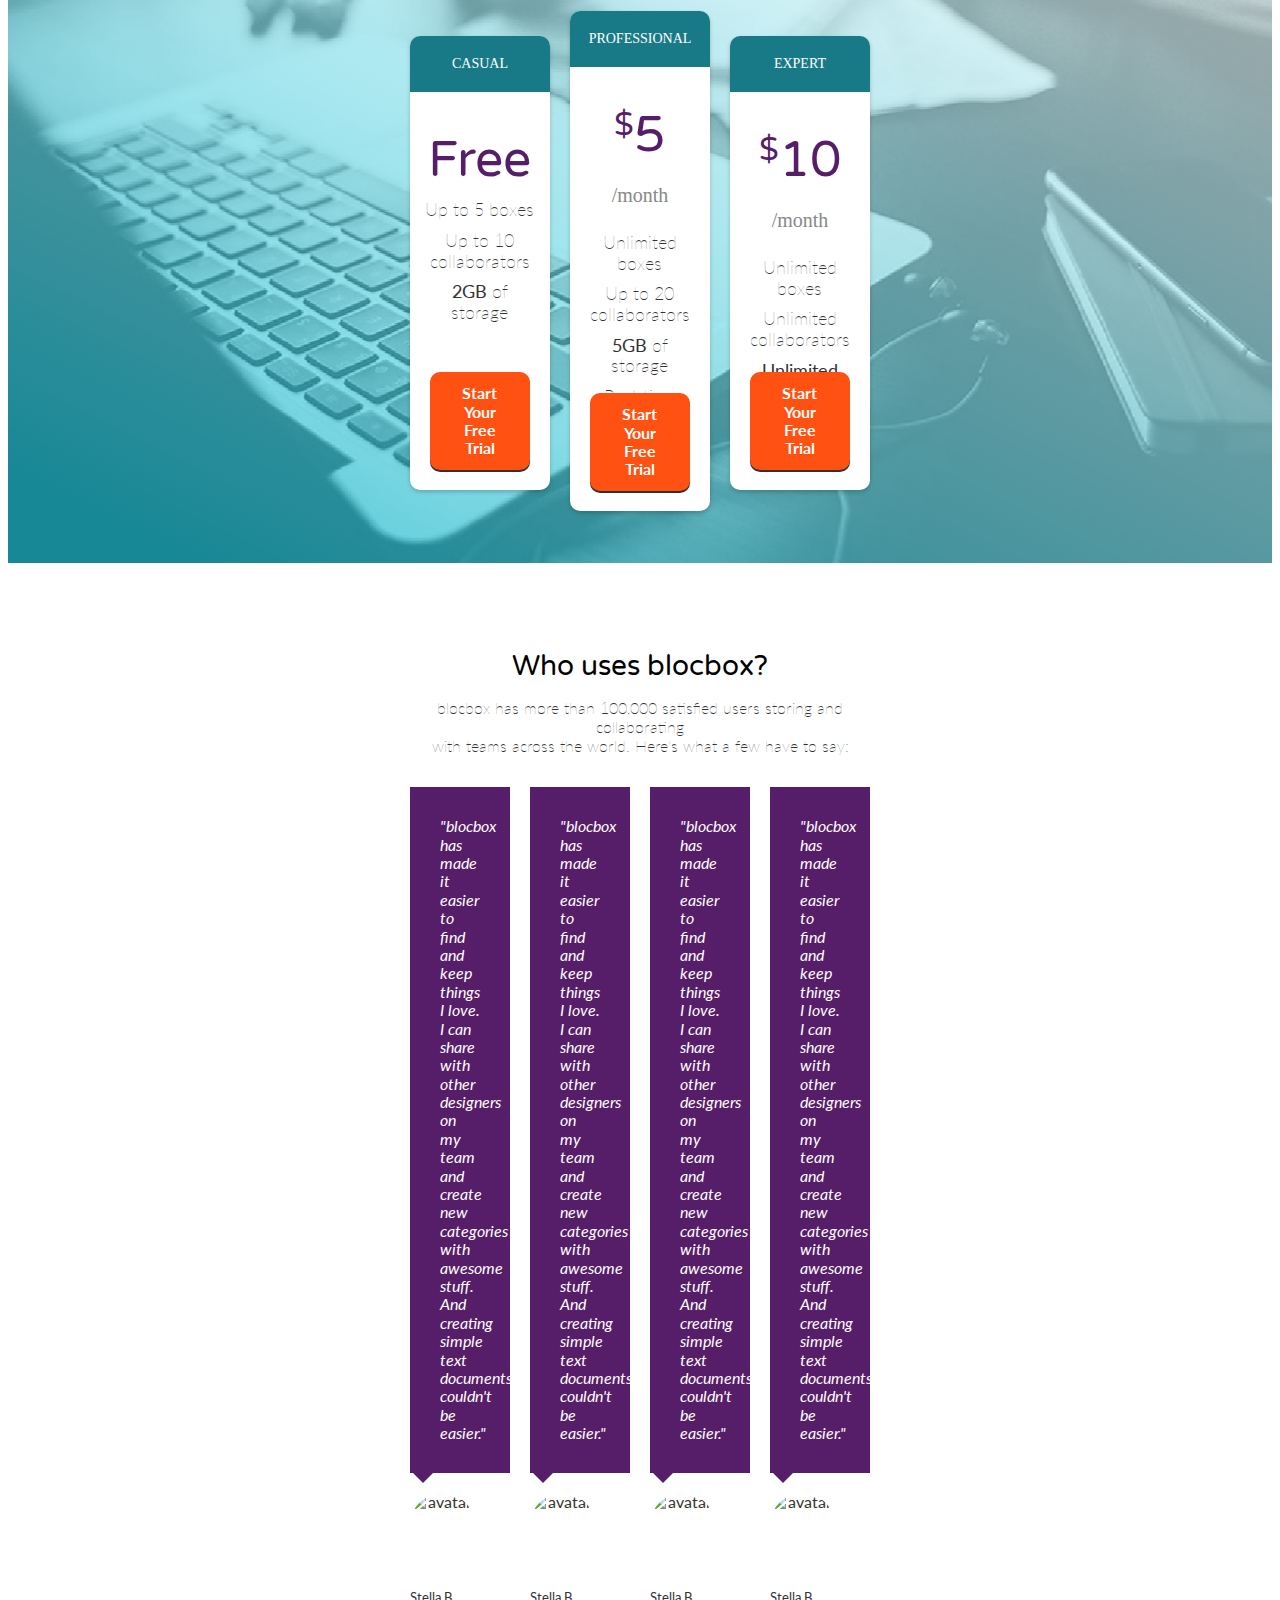
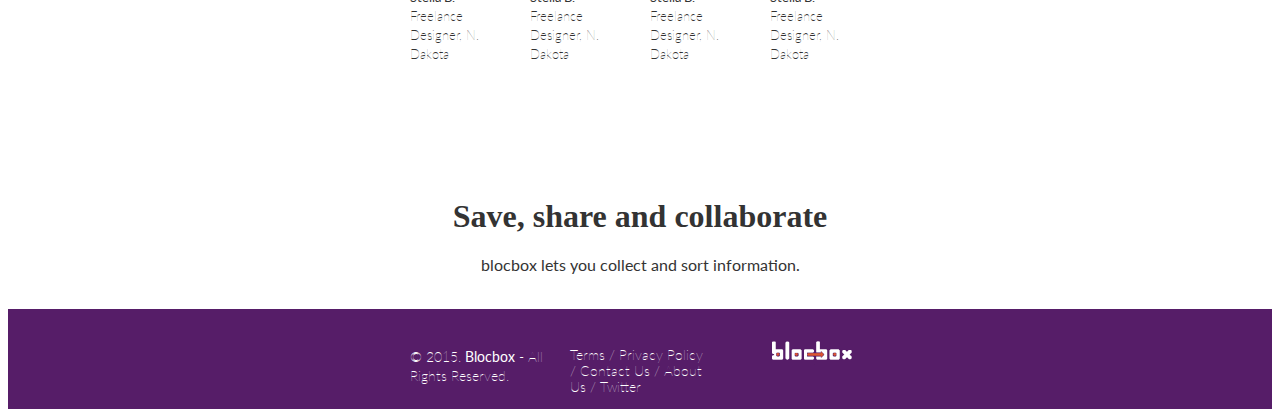
==== commit 7fcaa9ee: "Media Querries" ====
--- a/index.html
+++ b/index.html
@@ -154,7 +154,7 @@
 
  <!-- Addition -->
  <addition>
- <h1><center>Save, share and collaborate.</center></h1>
+ <h1><center>Save, share and collaborate</center></h1>
      <p><center>blocbox lets you collect and sort information.</center><br/>
      </p>
  </addition>
--- a/css/style.css
+++ b/css/style.css
@@ -484,6 +484,15 @@
       width: 1800px;
     }
   }
+
+  @media (min-device-width: 375px)  
+{
+   .container {
+      width:480px;
+   }
+}
+
+  
    
 /* DASHBOARD */
  .dashboard {
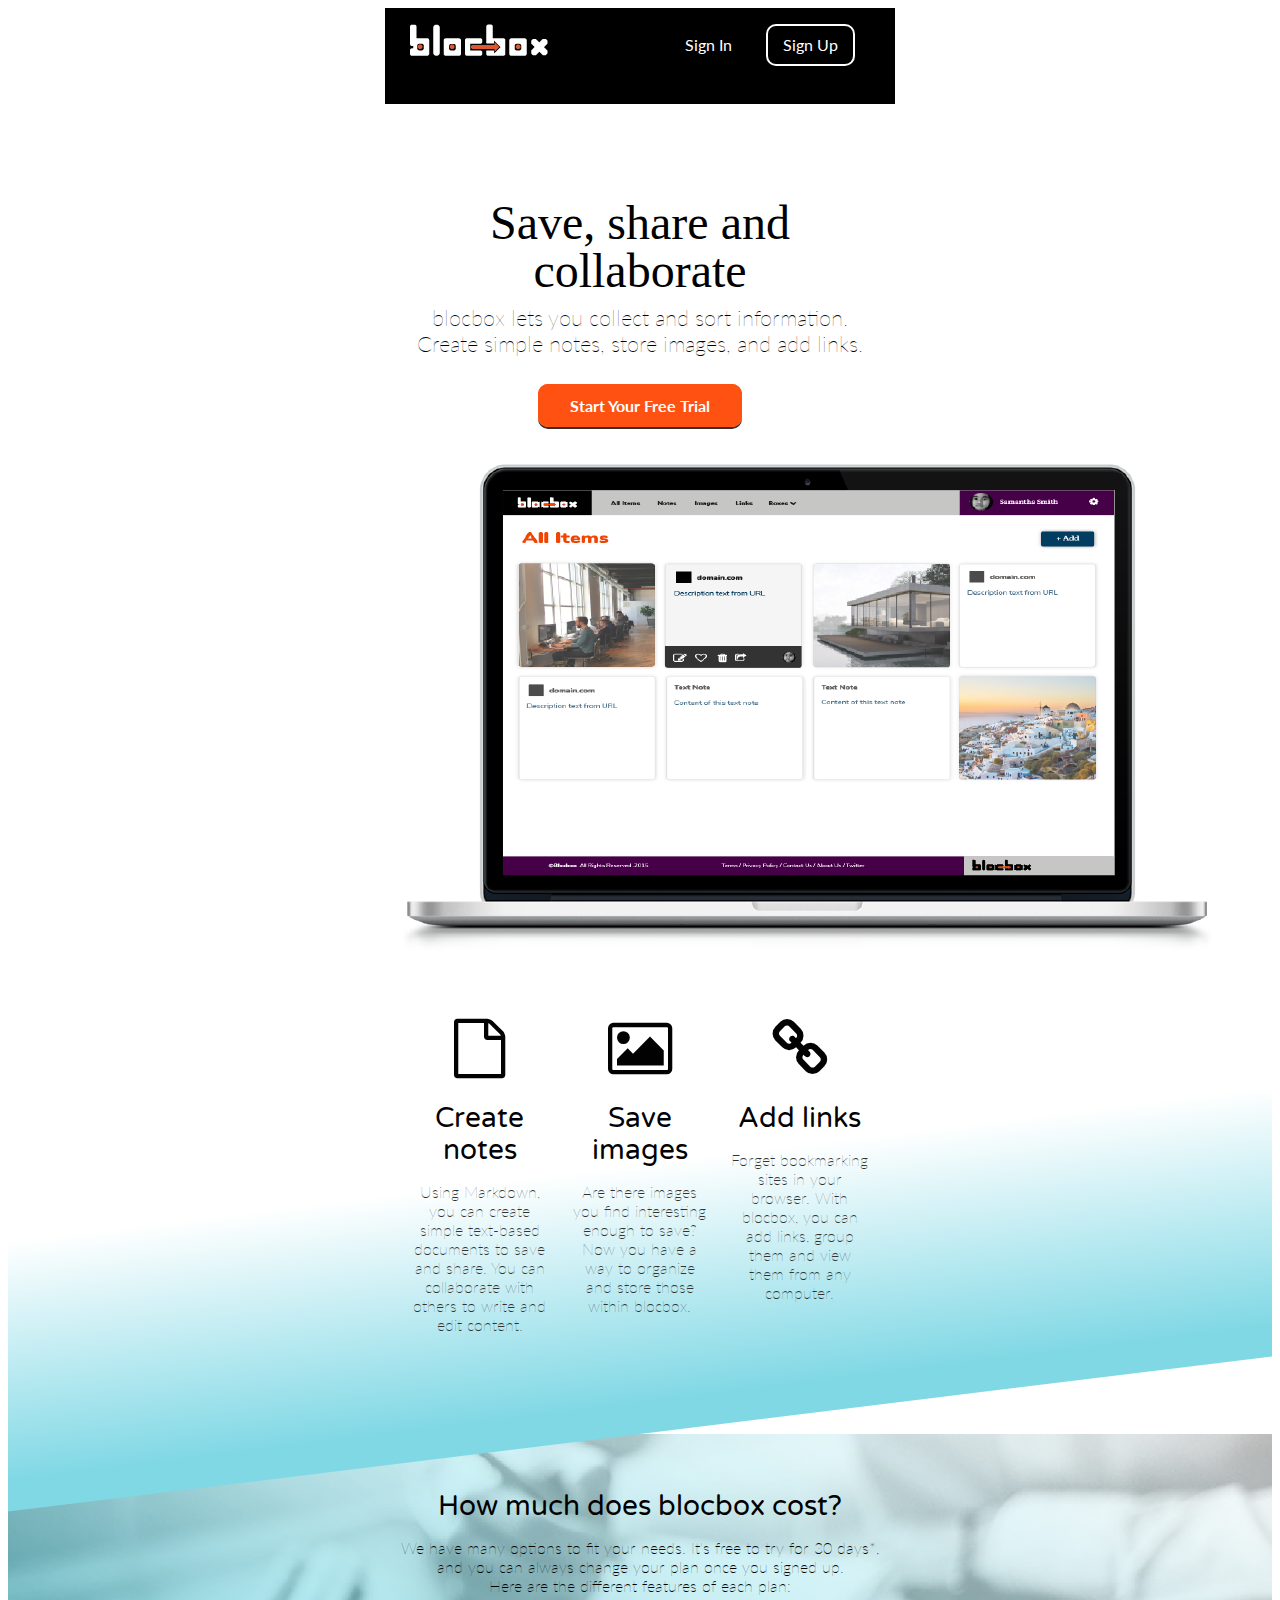
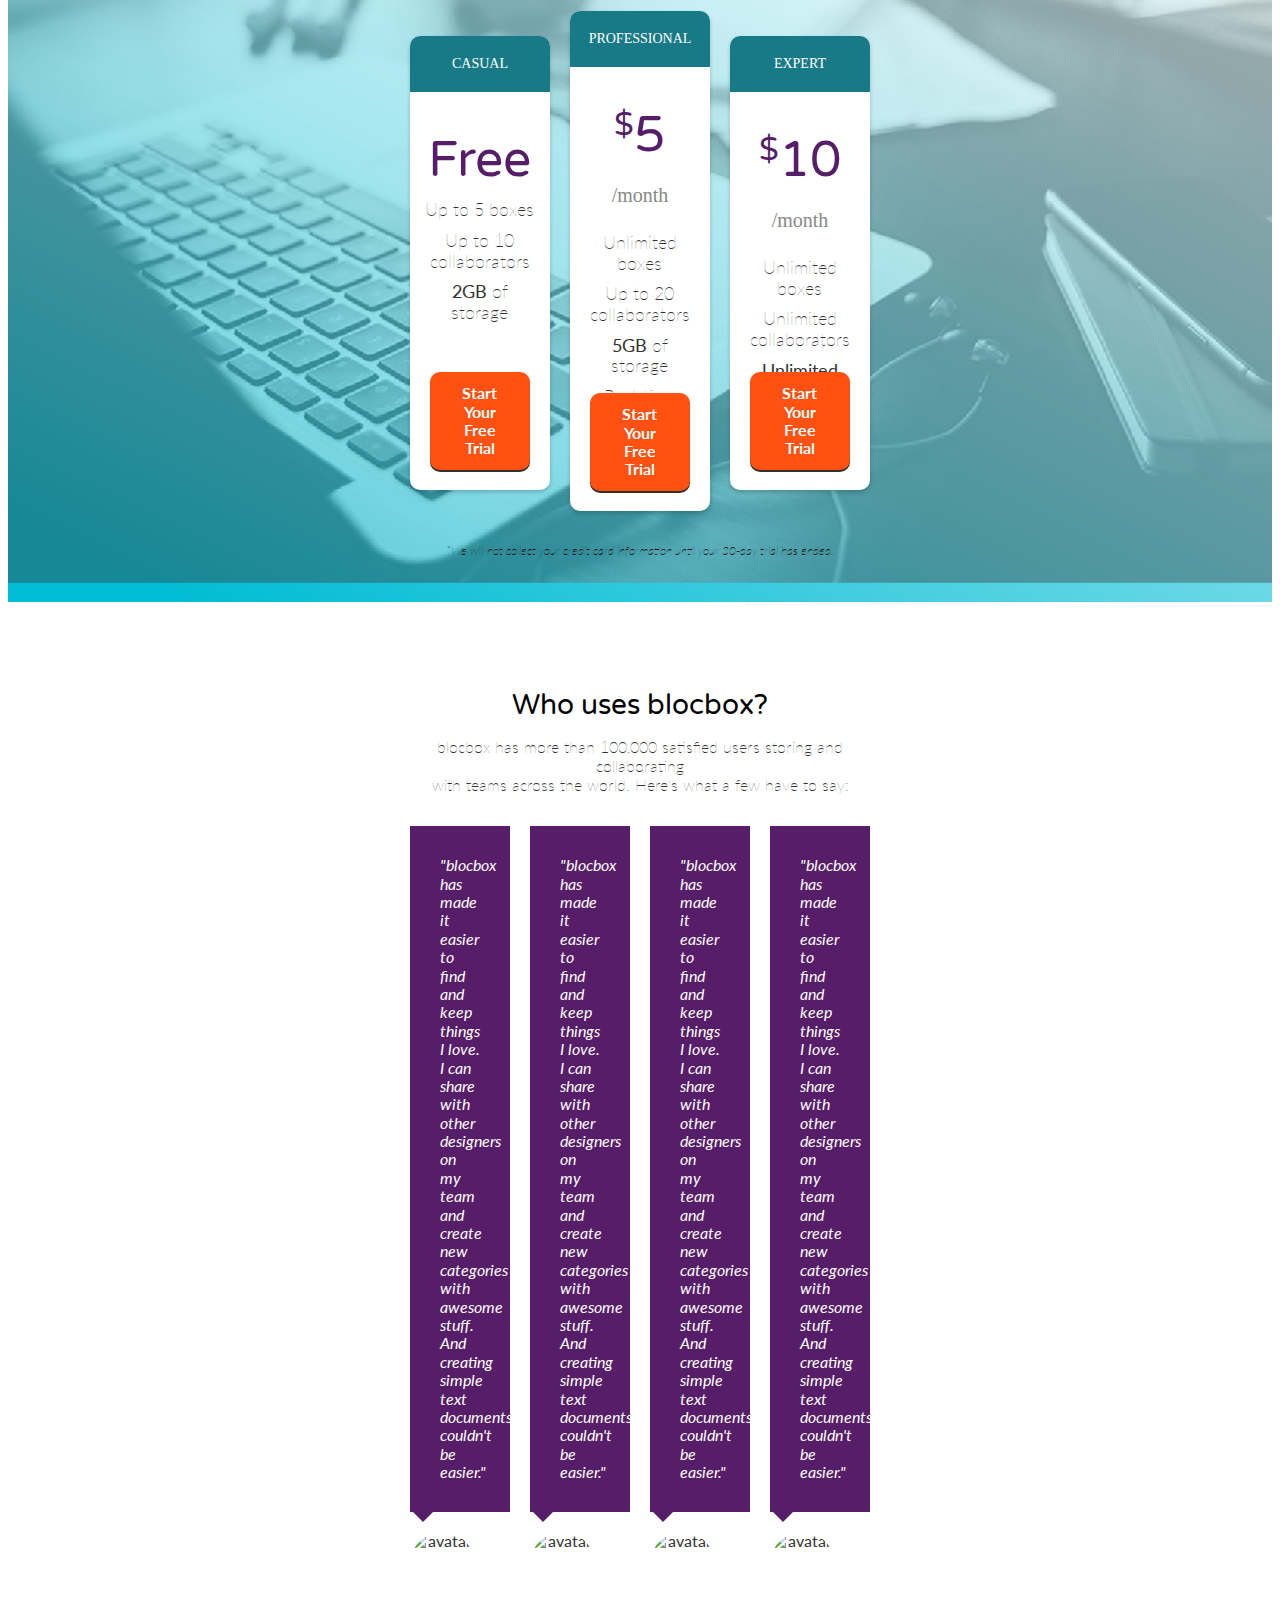
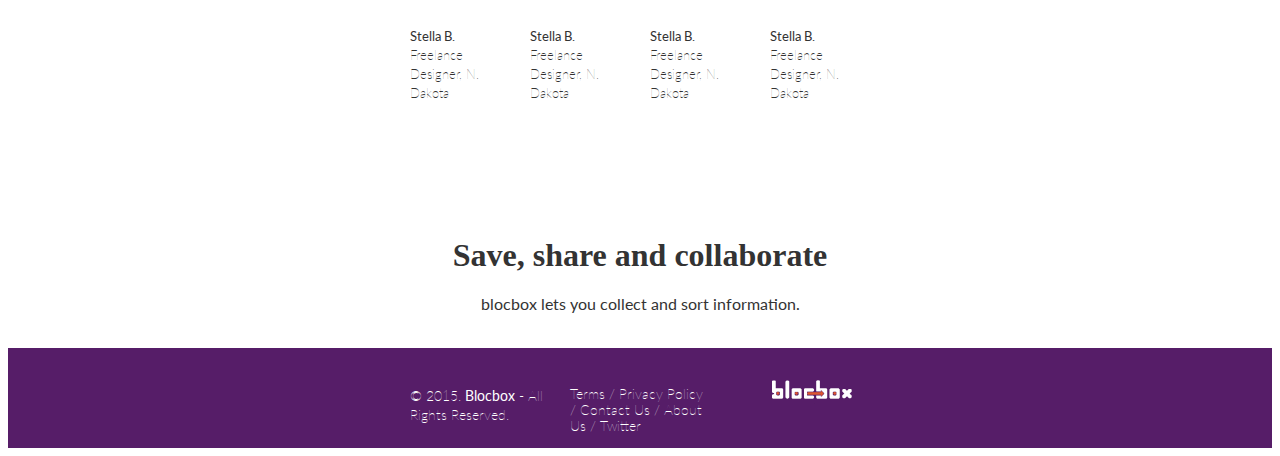
==== commit 5fc13c49: "Edited Pricing" ====
--- a/index.html
+++ b/index.html
@@ -115,7 +115,10 @@
     </li>
    </ul>
 
- </section>
+   <div class="container">
+   <p class="small"> *We will not collect your credit card information until your 30-day trial has ended. </p>
+   </div>
+   </section>
 
  <!-- Testimonials -->
  <section class="testimonials">
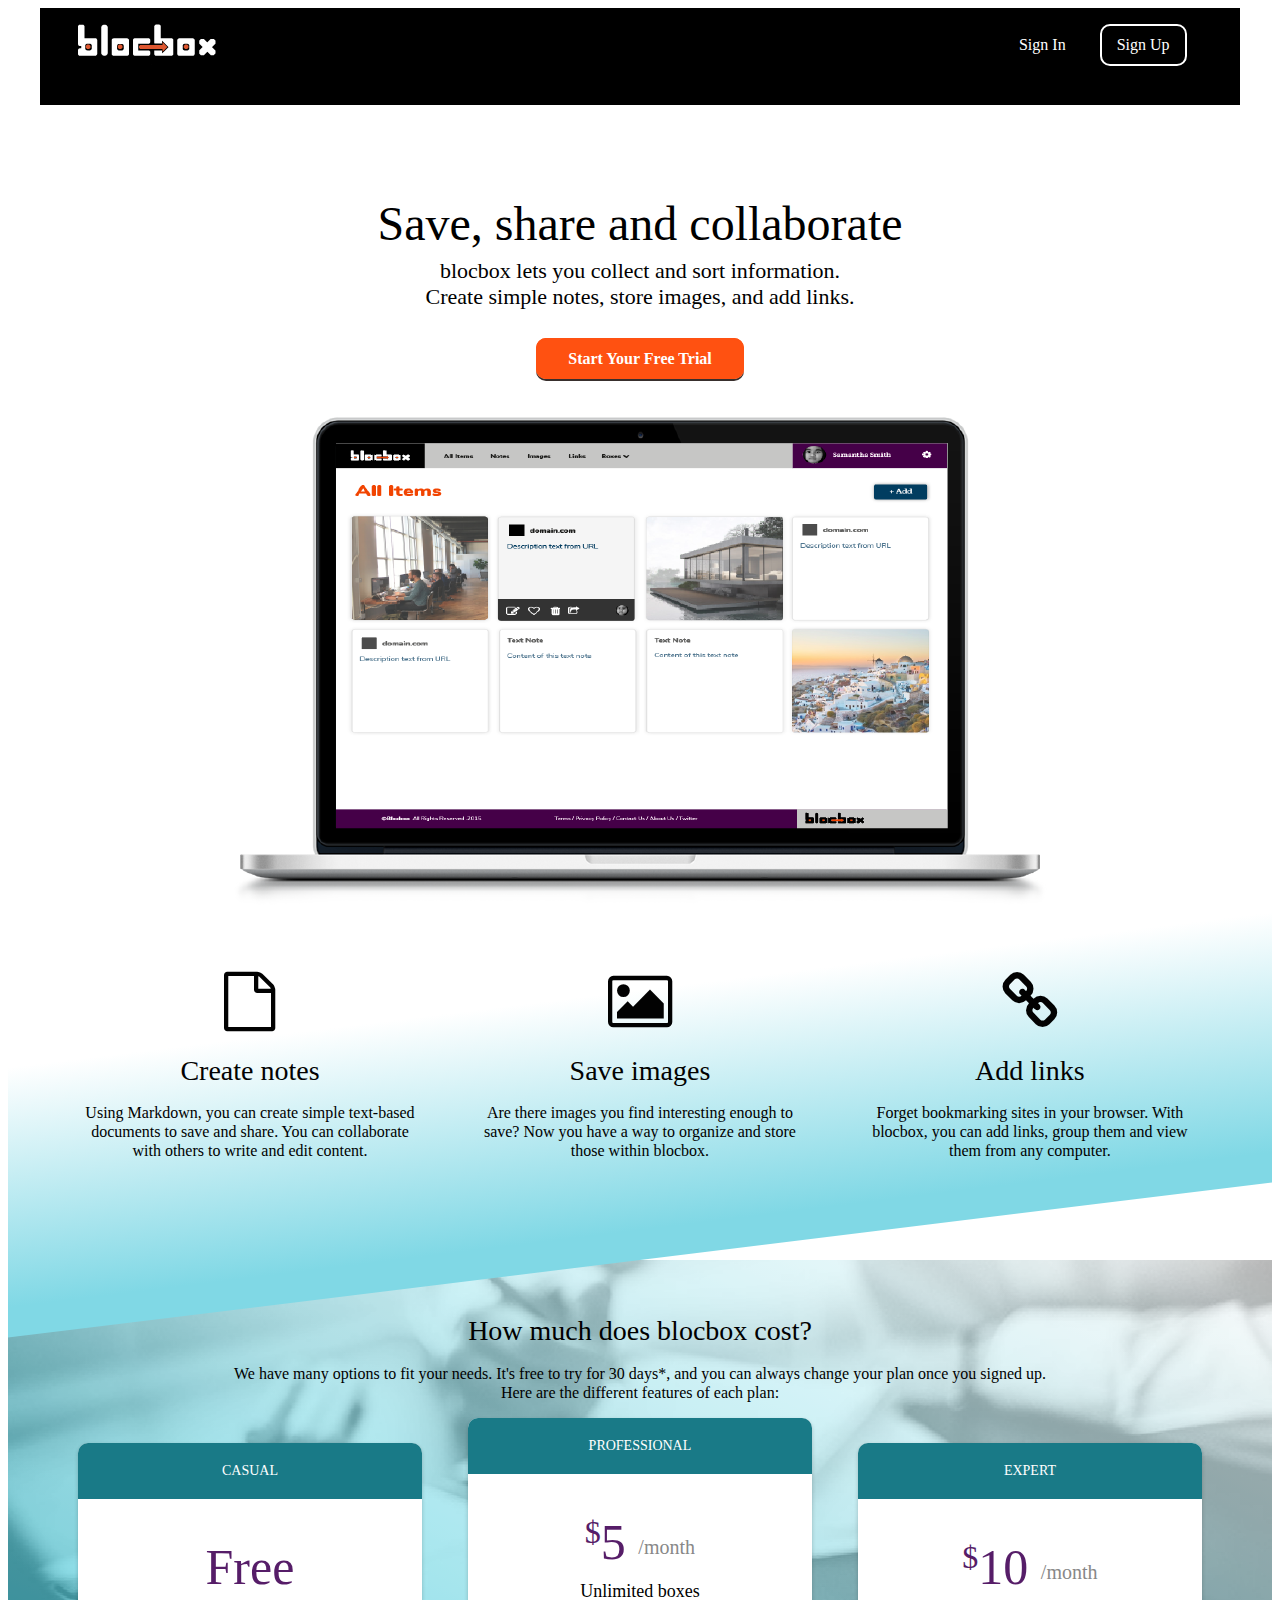
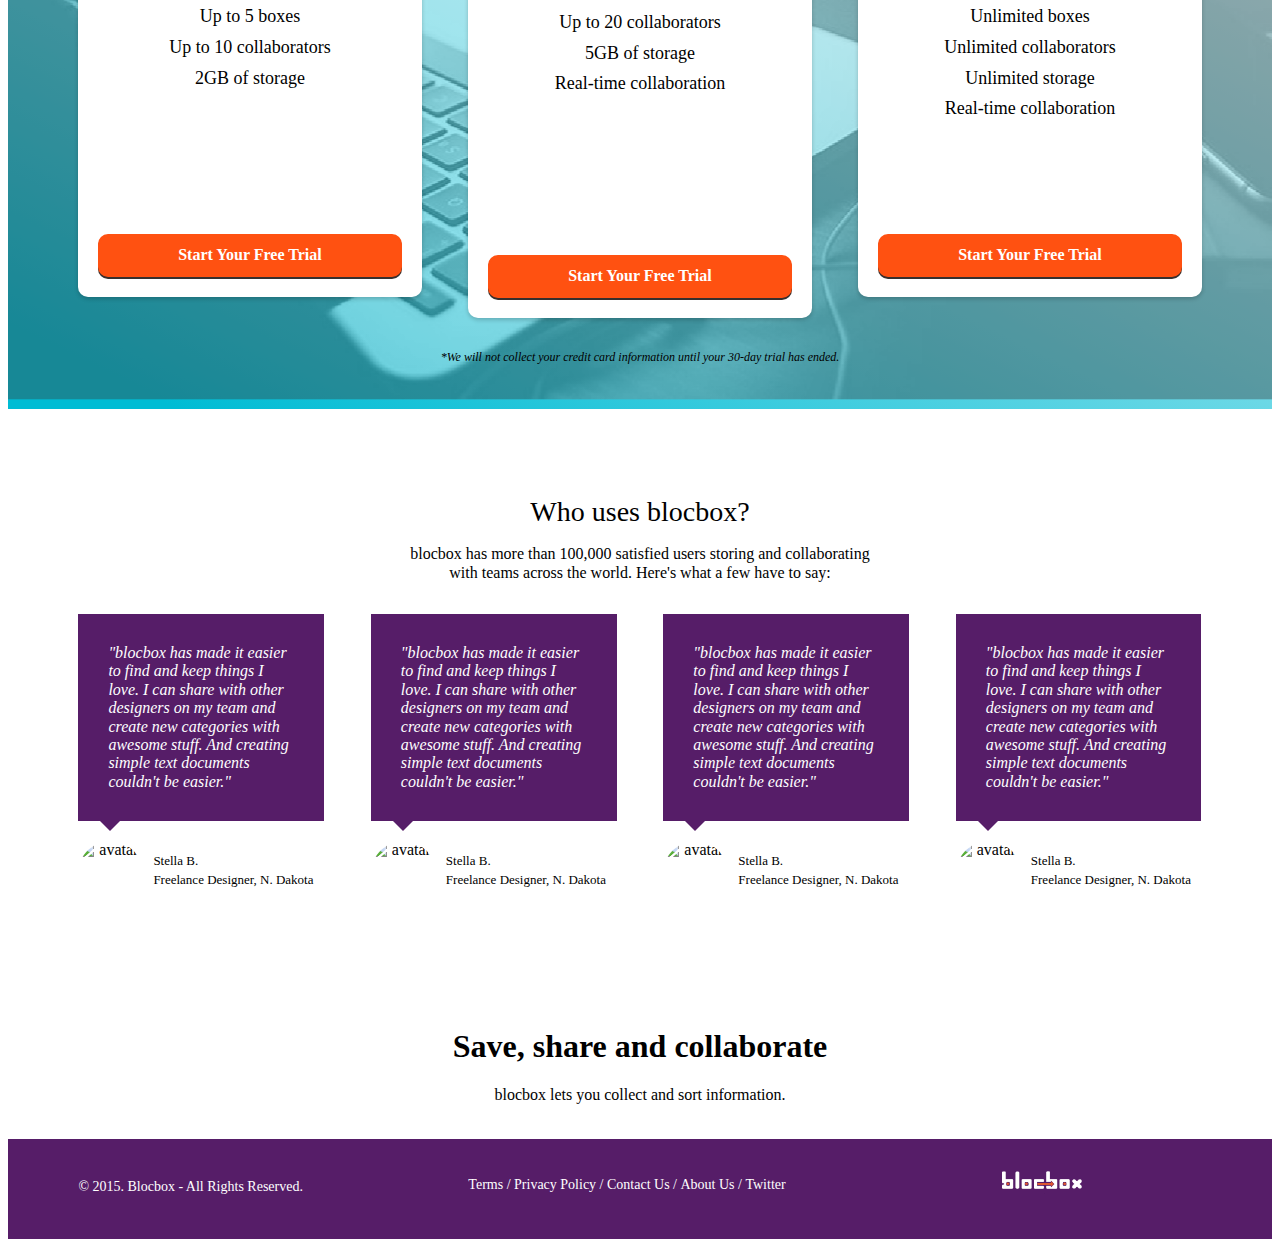
==== commit 0090f033: "Edited Responsive and Buttons" ====
--- a/index.html
+++ b/index.html
@@ -170,11 +170,11 @@
        </div>
        <nav class="link-block middle-footer-block one-third">
          <ul>
-           <li><a href="">Terms</a></li> /
-           <li><a href="">Privacy Policy</a></li> /
-           <li><a href="">Contact Us</a></li> /
-           <li><a href="">About Us</a></li> /
-           <li><a href="">Twitter</a></li>
+           <li><href="">Terms</li> /
+           <li><href="">Privacy Policy</li> /
+           <li><href="">Contact Us</li> /
+           <li><href="">About Us</li> /
+           <li><href="">Twitter</li>
          </ul>
        </nav>
        <div class="right-footer-block one-third">
--- a/css/style.css
+++ b/css/style.css
@@ -2,8 +2,7 @@
    overflow-x: hidden;
  }
  body {
-   font-family: "Lato", Helvetica, Arial, sans-serif;
-   color:#333333;
+   font-family: "Nunito";
  }
  h1{
    font-family: "Nunito";
@@ -11,7 +10,7 @@
    animation-duration: 4s;
  } 
  h2, h3, h4, h5, h6 {
-   font-family: "Varela Round", Helvetica, Arial, sans-serif;
+   font-family: "Nunito";
  }
  h2 {
    font-size:28px;
@@ -141,6 +140,7 @@
  }
  header nav ul > li.btn-outline:hover > a {
    color:#000000;
+   background: #ffffff
  }
 
  header .site-logo {
@@ -358,6 +358,7 @@
 }
 
 /* FOOTER */
+
 footer {
   background-color: #561d68;
   color: #FFFFFF;
@@ -484,21 +485,13 @@
       width: 1800px;
     }
   }
-
-  @media (min-device-width: 375px)  
-{
-   .container {
-      width:480px;
-   }
-}
-
   
    
 /* DASHBOARD */
  .dashboard {
    background: #F7F7F7;
  }
- .left-nav {
+.left-nav {
    height: 100%;
    width: 280px;
    position: absolute;
@@ -524,6 +517,41 @@
      -moz-transform: translate(0,0); /** Firefox **/
      z-index: 100;
  }
+
+
+
+.cornerup li a:hover:not(.active) {
+    background-color: #000000;
+    color: #ffffff;
+ }
+
+ .cornerup btn-outline li a:hover:not(.active) {
+    background-color: #ffffff;
+    color: #000000;
+ }
+
+li b {
+    display: block;
+    color: #ffffff;
+    padding: 8px 16px;
+    text-decoration: none;
+    font-family: "Nunito";
+    font-size:16px;
+   font-weight: normal;
+}
+
+li b.active {
+    background-color: #34495E;
+    color: white;
+}
+
+li b:hover:not(.active) {
+    background-color: #34495E;
+    color: #ffffff;
+ }
+
+
+
  .hamburger {
    position:absolute;
    z-index: 1000;
@@ -601,6 +629,11 @@
  }
 
   /* LEFT NAVBAR SETTINGS */
+
+  .active {
+    background-color: #4CAF50;
+    color: white;
+}
  .left-nav .settings {
    position:absolute;
    background:#22303E;
@@ -644,7 +677,7 @@
   margin: 0 1% 20px;
  }
  .content .header h1 {
-  font-family: "Palanquin", Helvetica, Arial, sans-serif;
+  font-family: "Nunito";
   font-weight: 100;
   margin: 0 0 30px;
   font-size: 36px;
@@ -722,7 +755,7 @@
         right: 0;
       }
       .item-box h2 {
-        font-family: "Palanquin", Helvetica, Arial, sans-serif;
+        font-family: "Nunito";
         font-weight: 700;
         font-size: 15px;
         line-height: 17px;
@@ -760,4 +793,3 @@
   float:none;
 }
 
-
